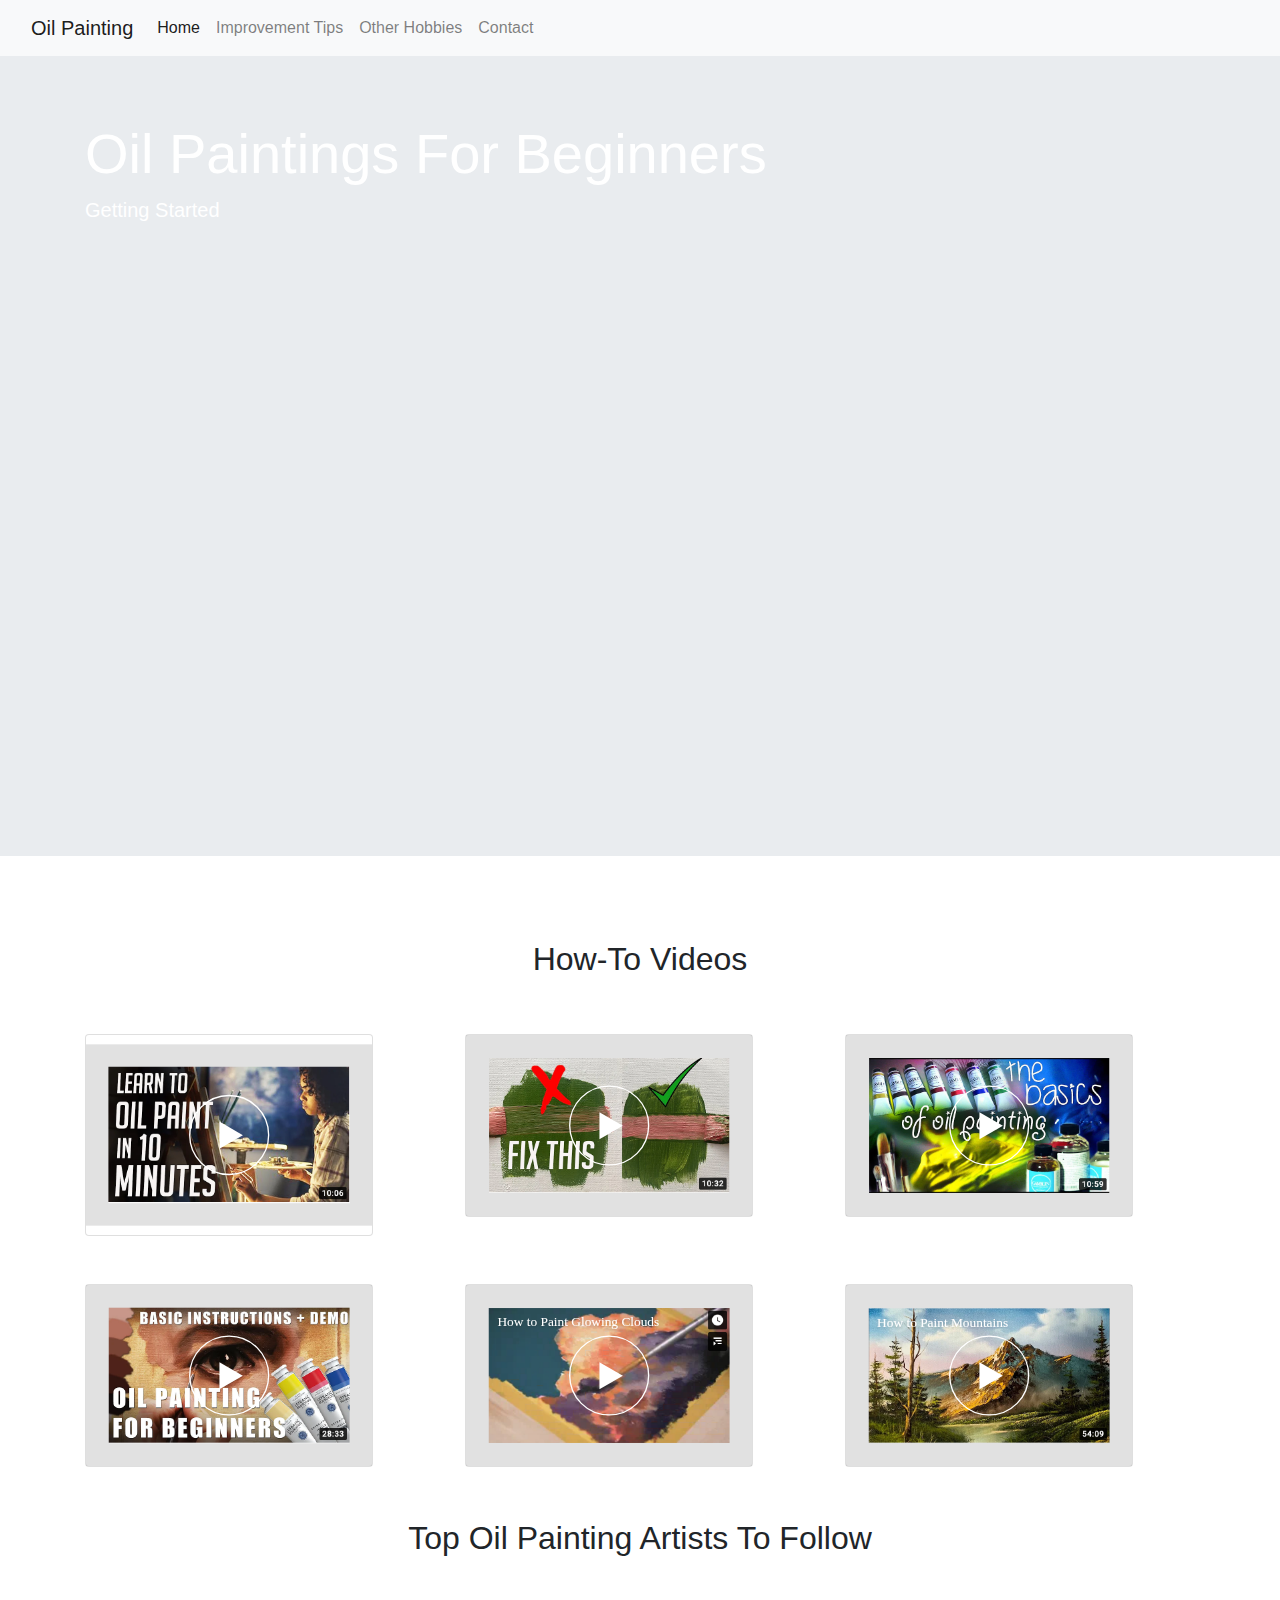
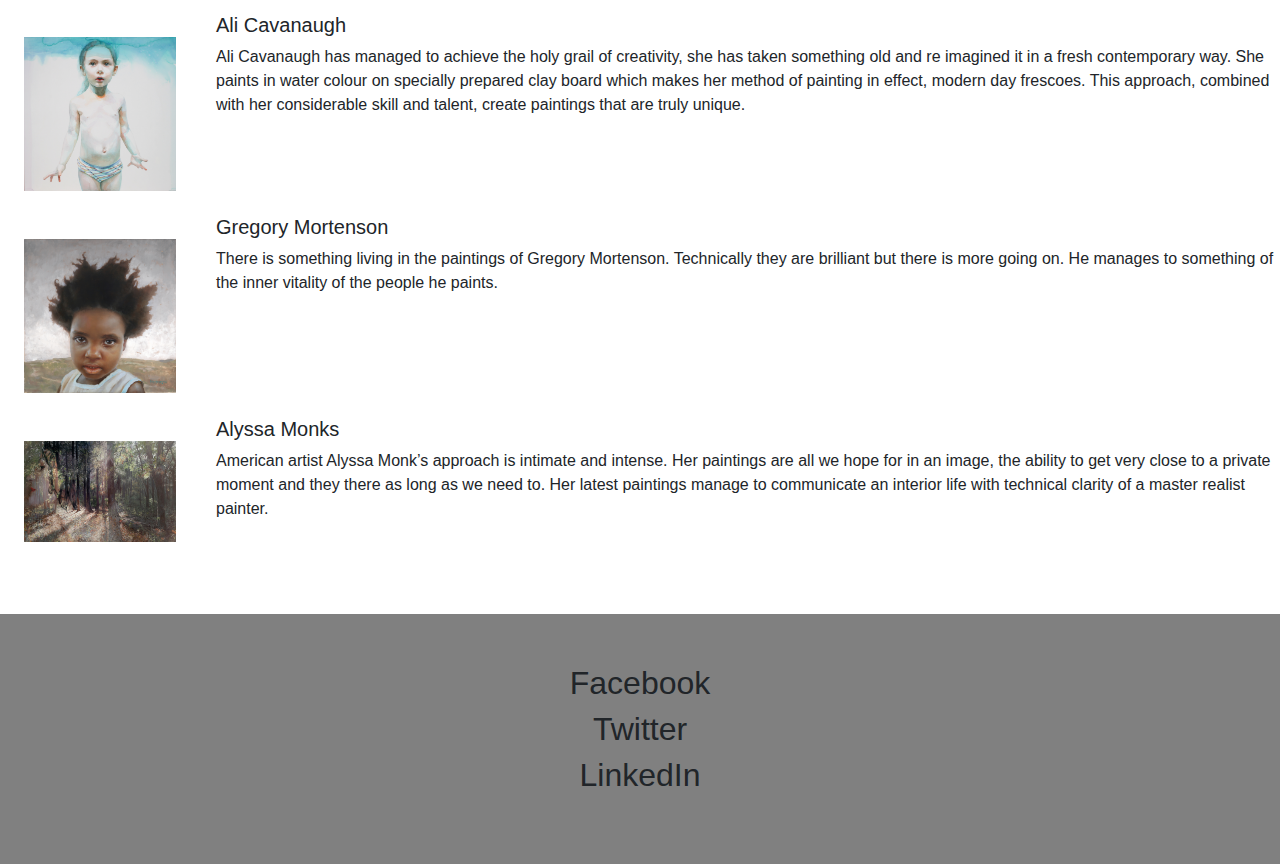
==== index.html @ 5e020724 "Update" ====
<!DOCTYPE html>
<html lang="en">
<head>
    <meta charset="UTF-8">
    <meta name="viewport" content="width=device-width, initial-scale=1.0">
    <title>UX UI HOBBY ASSIGNMENT</title>
    <link rel="stylesheet" href="https://stackpath.bootstrapcdn.com/bootstrap/4.3.1/css/bootstrap.min.css" integrity="sha384-ggOyR0iXCbMQv3Xipma34MD+dH/1fQ784/j6cY/iJTQUOhcWr7x9JvoRxT2MZw1T" crossorigin="anonymous">
    <link rel="stylesheet" href="index.css">

<!-- Hotjar Tracking Code for https://xinacc1.github.io/ux_ui_hobby_2/ -->
<script>
  (function(h,o,t,j,a,r){
      h.hj=h.hj||function(){(h.hj.q=h.hj.q||[]).push(arguments)};
      h._hjSettings={hjid:2245742,hjsv:6};
      a=o.getElementsByTagName('head')[0];
      r=o.createElement('script');r.async=1;
      r.src=t+h._hjSettings.hjid+j+h._hjSettings.hjsv;
      a.appendChild(r);
  })(window,document,'https://static.hotjar.com/c/hotjar-','.js?sv=');
</script>
<!--End HOTJAR TRACKING-->


<!-- Global site tag (gtag.js) - Google Analytics -->
<script async src="https://www.googletagmanager.com/gtag/js?id=G-VYXD0SZPEM"></script>
<script>
  window.dataLayer = window.dataLayer || [];
  function gtag(){dataLayer.push(arguments);}
  gtag('js', new Date());

  gtag('config', 'G-VYXD0SZPEM');
</script>
<!--END GOOGLE TAG-->

</head>
<body>


  <nav class="navbar navbar-expand-lg navbar-light bg-light">
    <div class="container-fluid">
      <a class="navbar-brand" href="#">Oil Painting</a>
      <button class="navbar-toggler" type="button" data-bs-toggle="collapse" data-bs-target="#navbarSupportedContent" aria-controls="navbarSupportedContent" aria-expanded="false" aria-label="Toggle navigation">
        <span class="navbar-toggler-icon"></span>
      </button>
      <div class="collapse navbar-collapse" id="navbarSupportedContent">
        <ul class="navbar-nav me-auto mb-2 mb-lg-0">
          <li class="nav-item">
            <a class="nav-link active" aria-current="page" href="index.html">Home</a>
          </li>
          <li class="nav-item">
            <a class="nav-link" href="tips.html">Improvement Tips</a>
          </li>
          <li class="nav-item">
            <a class="nav-link" href="other.html">Other Hobbies</a>
          </li>
          <li class="nav-item">
            <a class="nav-link" href="contact.html">Contact</a>
          </li>
        </ul>
      </div>
    </div>
  </nav>



      <div class="jumbotron jumbotron-fluid jumbotron-background">
        <div class="container">
          <h1 class="display-4 white-text">Oil Paintings For Beginners</h1>
          <p class="lead white-text">Getting Started</p>
        </div>
      </div>


      <div class="spacing-gap"></div>

      <div class="text-align-center"><h2>How-To Videos</h2></div>

      <div class="spacing-gap"></div>

      <div class="container">
        <div class="row">
          <div class="col-sm">
            <div class="card" style="width: 18rem;">
                <img src="./video1.svg" alt="video1" height="200px">
              </div>
          </div>
          <div class="col-sm">
            <div class="card" style="width: 18rem;">
                <img src="./video2.svg" alt="video2">
              </div>
          </div>
          <div class="col-sm">
            <div class="card" style="width: 18rem;">
              <img src="./video3.svg" alt="video3">
              </div>
          </div>
        </div>
      </div>

      <div class="spacing-gap"></div>

      <div class="container">
        <div class="row">
          <div class="col-sm">
            <div class="card" style="width: 18rem;">
                <img src="./video4.svg" alt="video4">
              </div>
          </div>
          <div class="col-sm">
            <div class="card" style="width: 18rem;">
                <img src="./video5.svg" alt="video5">
              </div>
          </div>
          <div class="col-sm">
            <div class="card" style="width: 18rem;">
                <img src="./video6.svg" alt="video6">
              </div>
          </div>
        </div>
      </div>

      <div class="spacing-gap"></div>


      <div class="text-align-center"><h2>Top Oil Painting Artists To Follow</h2></div>

      <div class="spacing-gap"></div>

      <div class="media">
        <img class="mr-3 media-image-padding" src="./ali.jpg" alt="ali cavanaugh" width="200px" heigh="auto">
        <div class="media-body">
          <h5 class="mt-0">Ali Cavanaugh</h5>
          Ali Cavanaugh has managed to achieve the holy grail of creativity, she has taken something old and re imagined it in a  fresh contemporary way. She paints in water colour on specially prepared clay board which makes her method of painting in effect, modern day frescoes. This approach, combined with her considerable skill and talent, create paintings that are truly unique.
        </div>
      </div>

      <div class="media">
        <img class="mr-3 media-image-padding" src="./gregory.jpg" alt="gregory mortenson" width="200px" heigh="auto">
        <div class="media-body">
          <h5 class="mt-0">Gregory Mortenson</h5>
          There is something living in the paintings of Gregory Mortenson. Technically they are brilliant but there is more going on. He manages to something of the inner vitality of the people he paints.
        </div>
      </div>

      <div class="media">
        <img class="mr-3 media-image-padding" src="./alyssa.jpg" alt="alyssa monks" width="200px" heigh="auto">
        <div class="media-body">
          <h5 class="mt-0">Alyssa Monks</h5>
          American artist Alyssa Monk’s approach is intimate and intense. Her paintings are all we hope for in an image, the ability to get very close to a private moment and they there as long as we need to. Her latest paintings manage to communicate an interior life with technical clarity of a master realist painter.
        </div>
      </div>

      <div class="spacing-gap"></div>


      <footer class="background-footer">
        <div class="footer-center">
          <div id="SocialGrid">
            <div id="fb-icon" class="middle">
                <h2>Facebook</h2>
            </div>
            <div id="tw-icon" class="middle">
              <h2>Twitter</h2>
            </div>
            <div id="ln-icon" class="middle">
              <h2>LinkedIn</h2>
            </div>
        </div>
      </div>
      </footer>
    
    
</body>
</html>
---- index.css ----
.jumbotron-background {
    background-image: url("jumbotron1.svg");
    background-repeat: no-repeat;
    position: cover;
    height: 800px;
    width: 100%;
}
 
.media-image-padding {
    padding: 24px;
}

.spacing-gap {
    width: 100%;
    height: 3rem;
} 
 
.white-text {
    color: white;
}

.jumbotron-background-tips {
    background-image: url("jumbotron2.svg");
    background-repeat: no-repeat;
    position: cover;
    height: 800px;
    width: 100%;
}

.background-footer {
    width: 100%;
    height: 250px;
    background-color: grey;
    bottom: 0;
    text-align: center;
    padding: 50px 50px 60px 50px;
}

.ln {
    border: 1px solid white;
}

.text-align-center {
    width: 100%;
    height: 50px;
    background-color: white;
    text-align: center;
    padding-top: 4px;
    padding-bottom: 4px;
}


.text-align-left-third {
    width: 100%;
    height: 50px;
    background-color: white;
    padding-top: 4px;
    padding-bottom: 4px;
    padding-left: 160px;
}
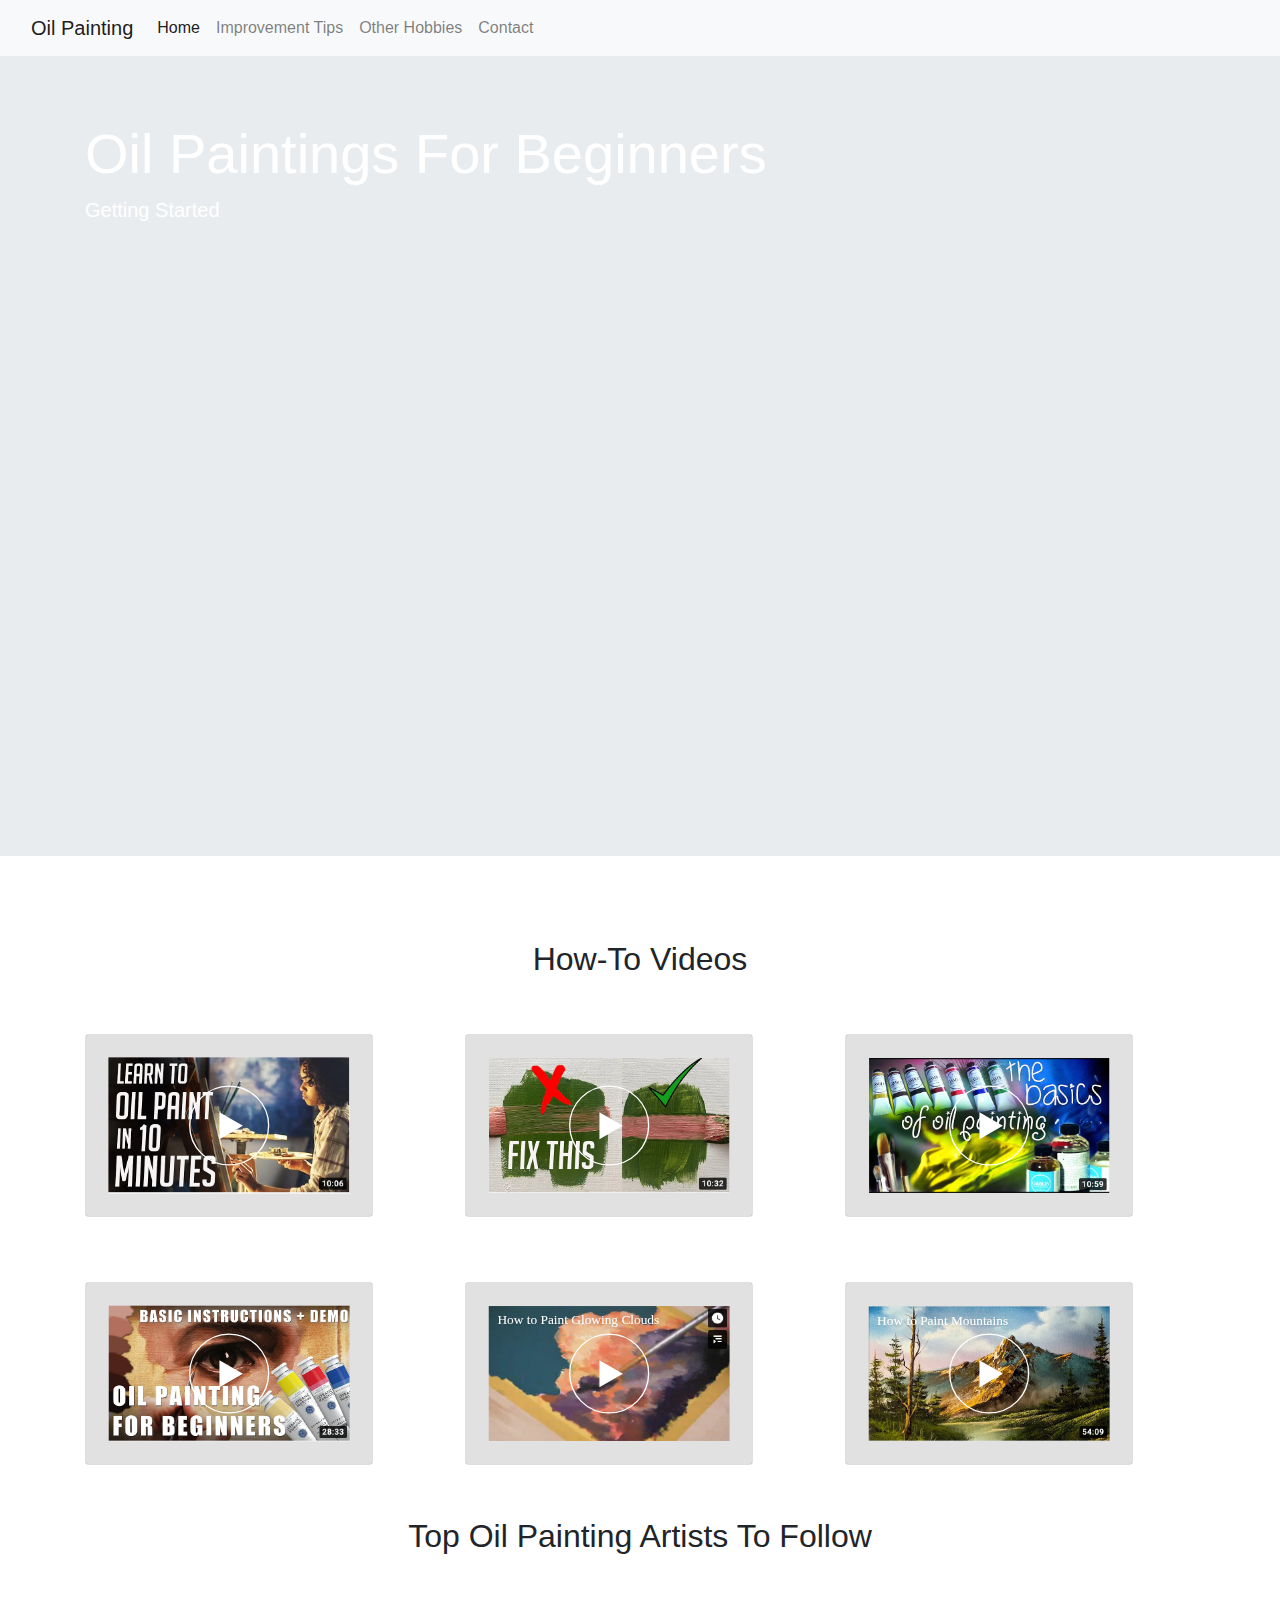
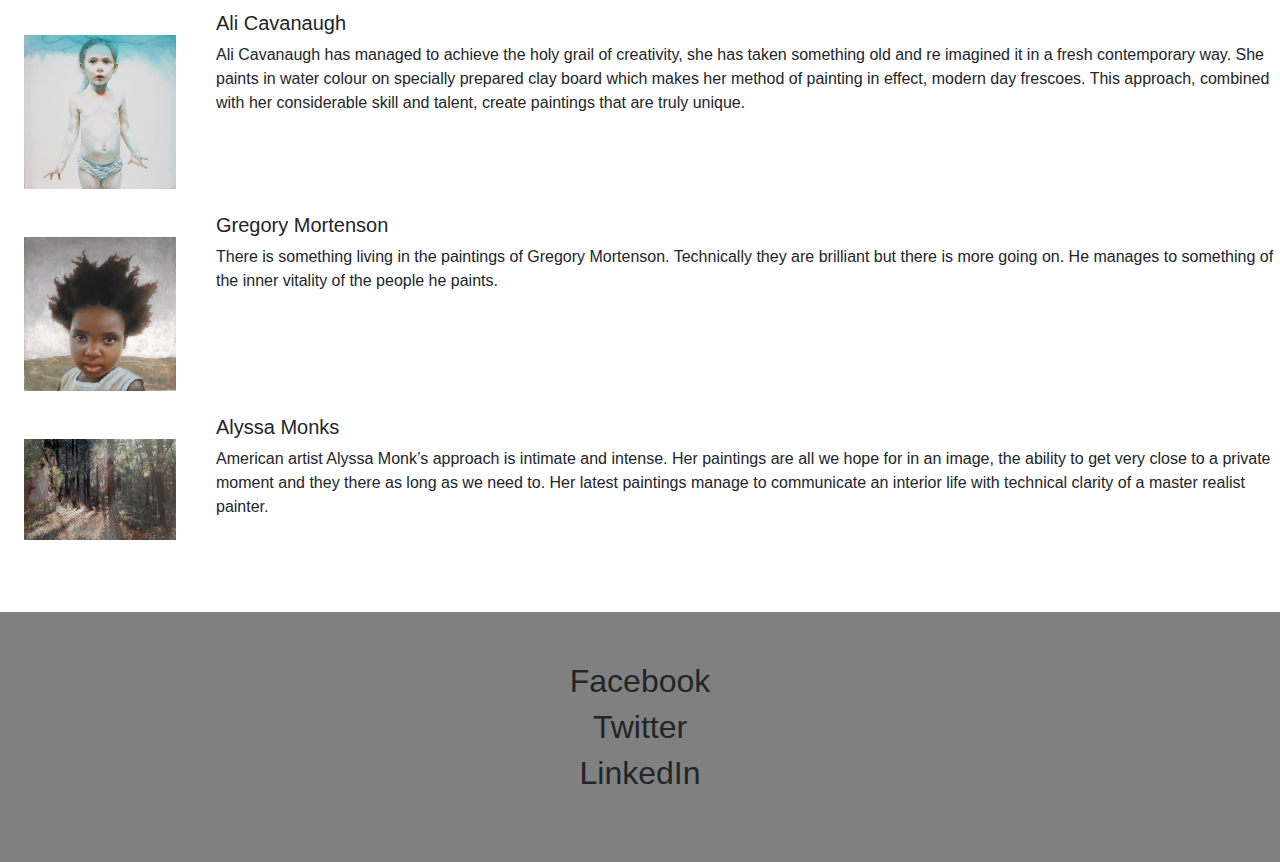
==== commit d7b94e1c: "Update" ====
--- a/index.html
+++ b/index.html
@@ -77,11 +77,11 @@
 
       <div class="spacing-gap"></div>
 
-      <div class="container">
+      <div class="container container-height">
         <div class="row">
           <div class="col-sm">
             <div class="card" style="width: 18rem;">
-                <img src="./video1.svg" alt="video1" height="200px">
+                <img src="./video1.svg" alt="video1">
               </div>
           </div>
           <div class="col-sm">
@@ -99,7 +99,7 @@
 
       <div class="spacing-gap"></div>
 
-      <div class="container">
+      <div class="container containter-height">
         <div class="row">
           <div class="col-sm">
             <div class="card" style="width: 18rem;">
--- a/index.css
+++ b/index.css
@@ -19,6 +19,10 @@
  
 .white-text {
     color: white;
+}
+
+.container-height {
+    height: 200px;
 }
 
 .jumbotron-background-tips {
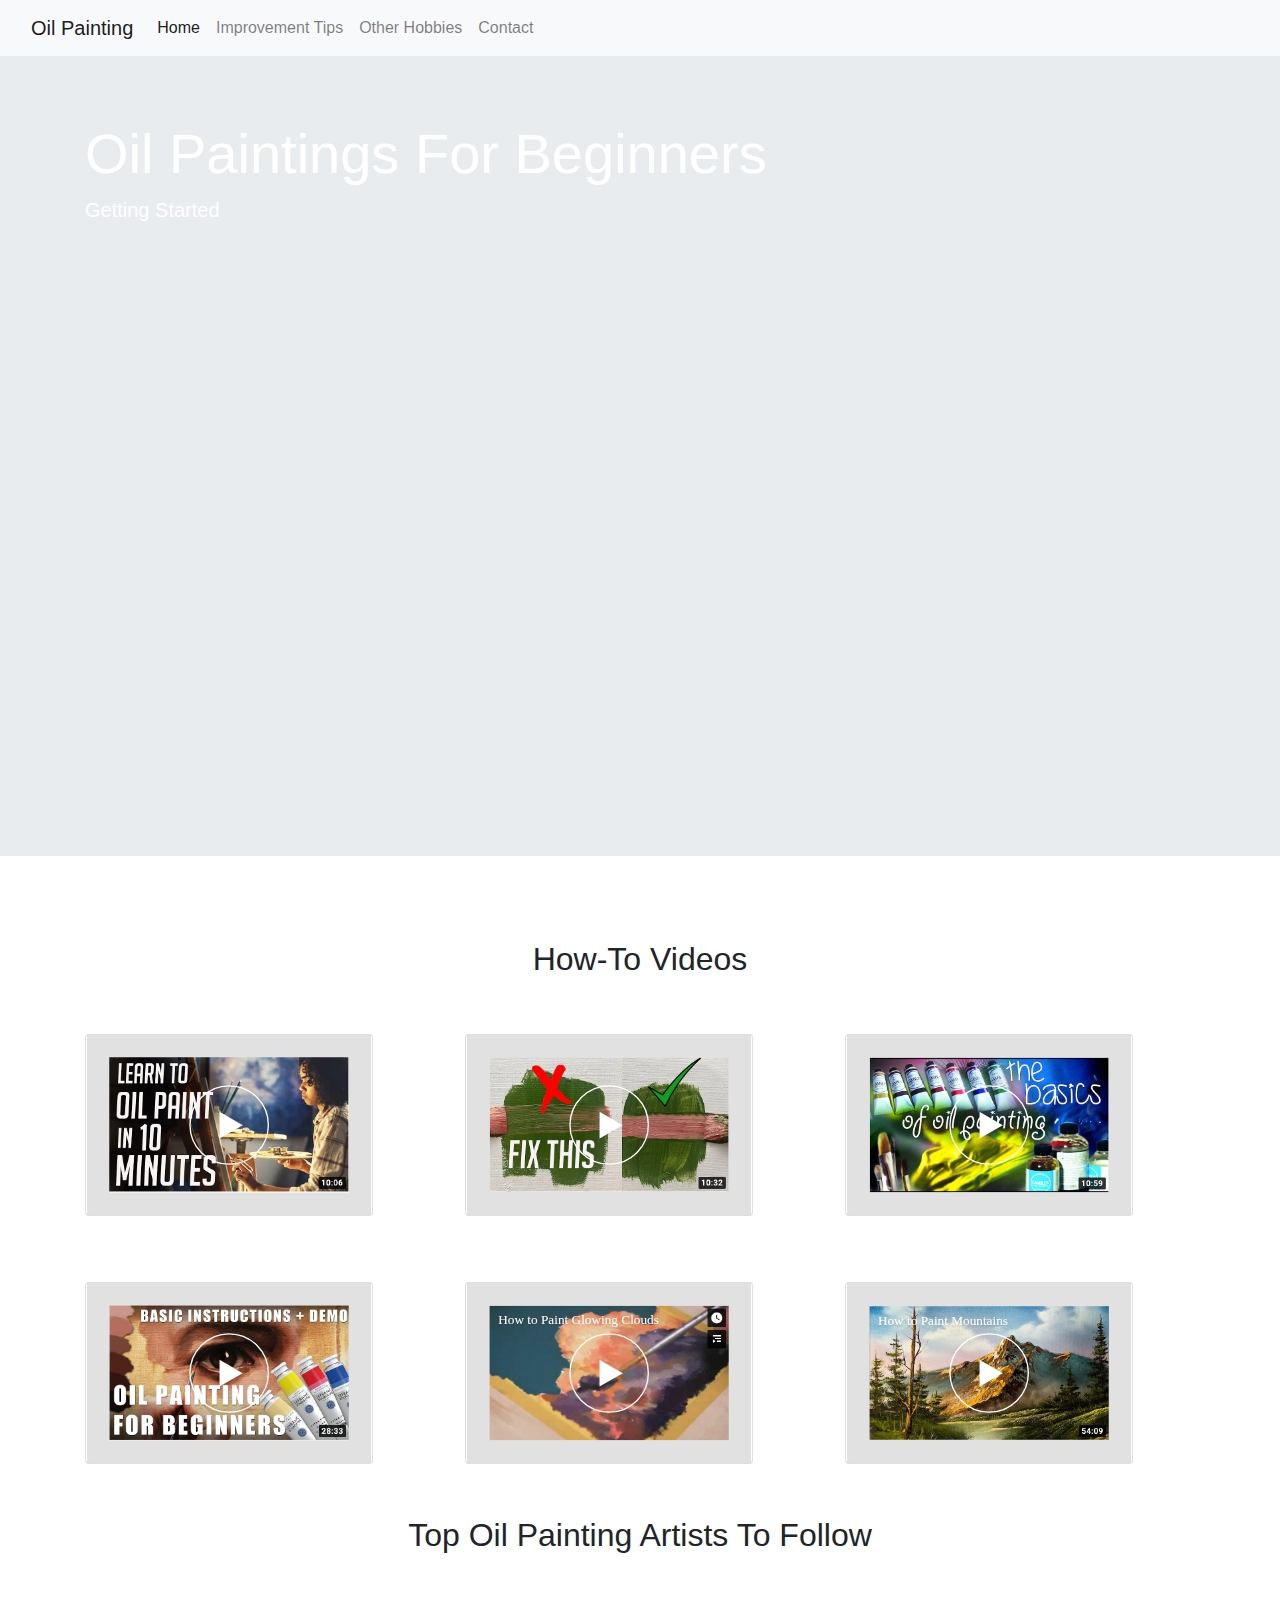
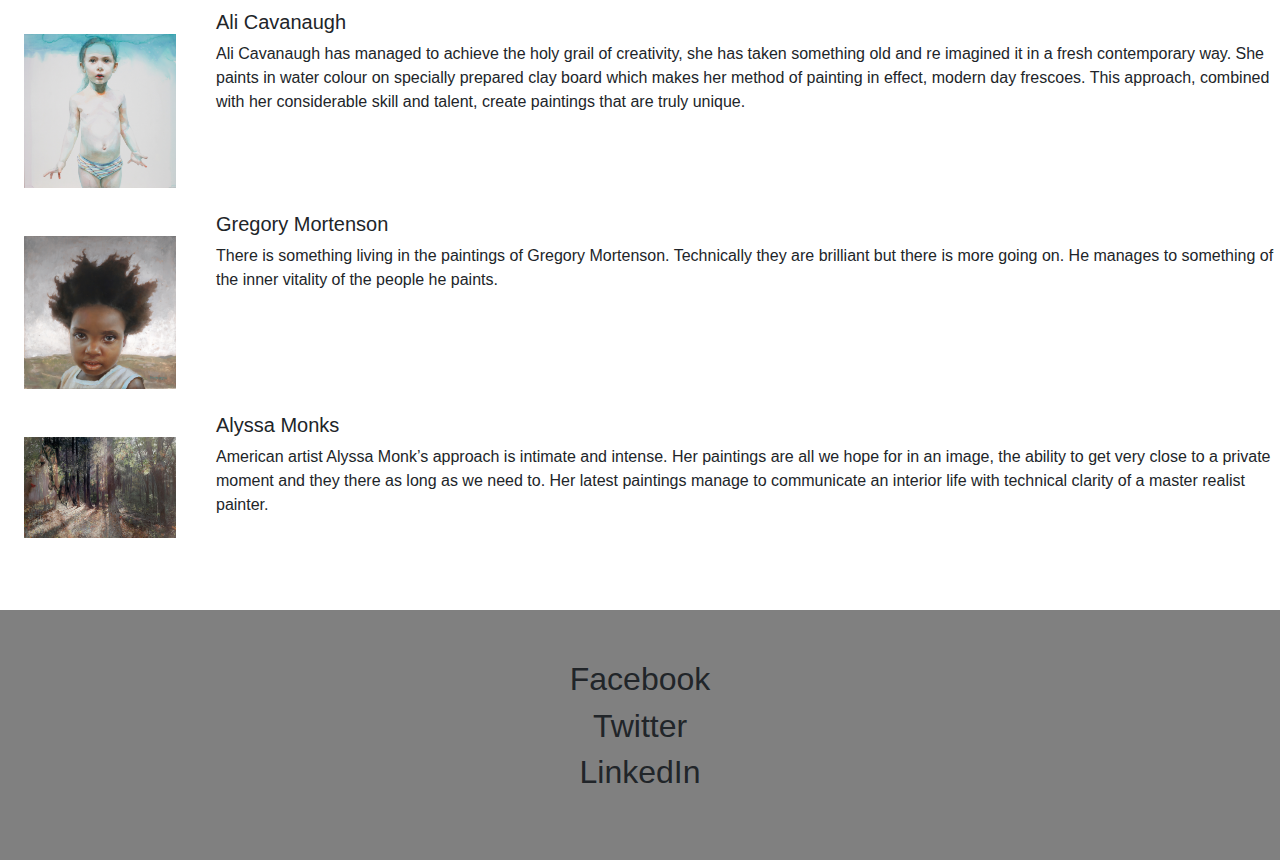
==== commit 32f7a1f5: "Update" ====
--- a/index.html
+++ b/index.html
@@ -81,17 +81,17 @@
         <div class="row">
           <div class="col-sm">
             <div class="card" style="width: 18rem;">
-                <img src="./video1.svg" alt="video1">
+                <img src="./video1.svg" alt="video1" height="180px">
               </div>
           </div>
           <div class="col-sm">
             <div class="card" style="width: 18rem;">
-                <img src="./video2.svg" alt="video2">
+                <img src="./video2.svg" alt="video2" height="180px">
               </div>
           </div>
           <div class="col-sm">
             <div class="card" style="width: 18rem;">
-              <img src="./video3.svg" alt="video3">
+              <img src="./video3.svg" alt="video3" height="180px">
               </div>
           </div>
         </div>
@@ -103,17 +103,17 @@
         <div class="row">
           <div class="col-sm">
             <div class="card" style="width: 18rem;">
-                <img src="./video4.svg" alt="video4">
+                <img src="./video4.svg" alt="video4" height="180px">
               </div>
           </div>
           <div class="col-sm">
             <div class="card" style="width: 18rem;">
-                <img src="./video5.svg" alt="video5">
+                <img src="./video5.svg" alt="video5" height="180px">
               </div>
           </div>
           <div class="col-sm">
             <div class="card" style="width: 18rem;">
-                <img src="./video6.svg" alt="video6">
+                <img src="./video6.svg" alt="video6" height="180px">
               </div>
           </div>
         </div>
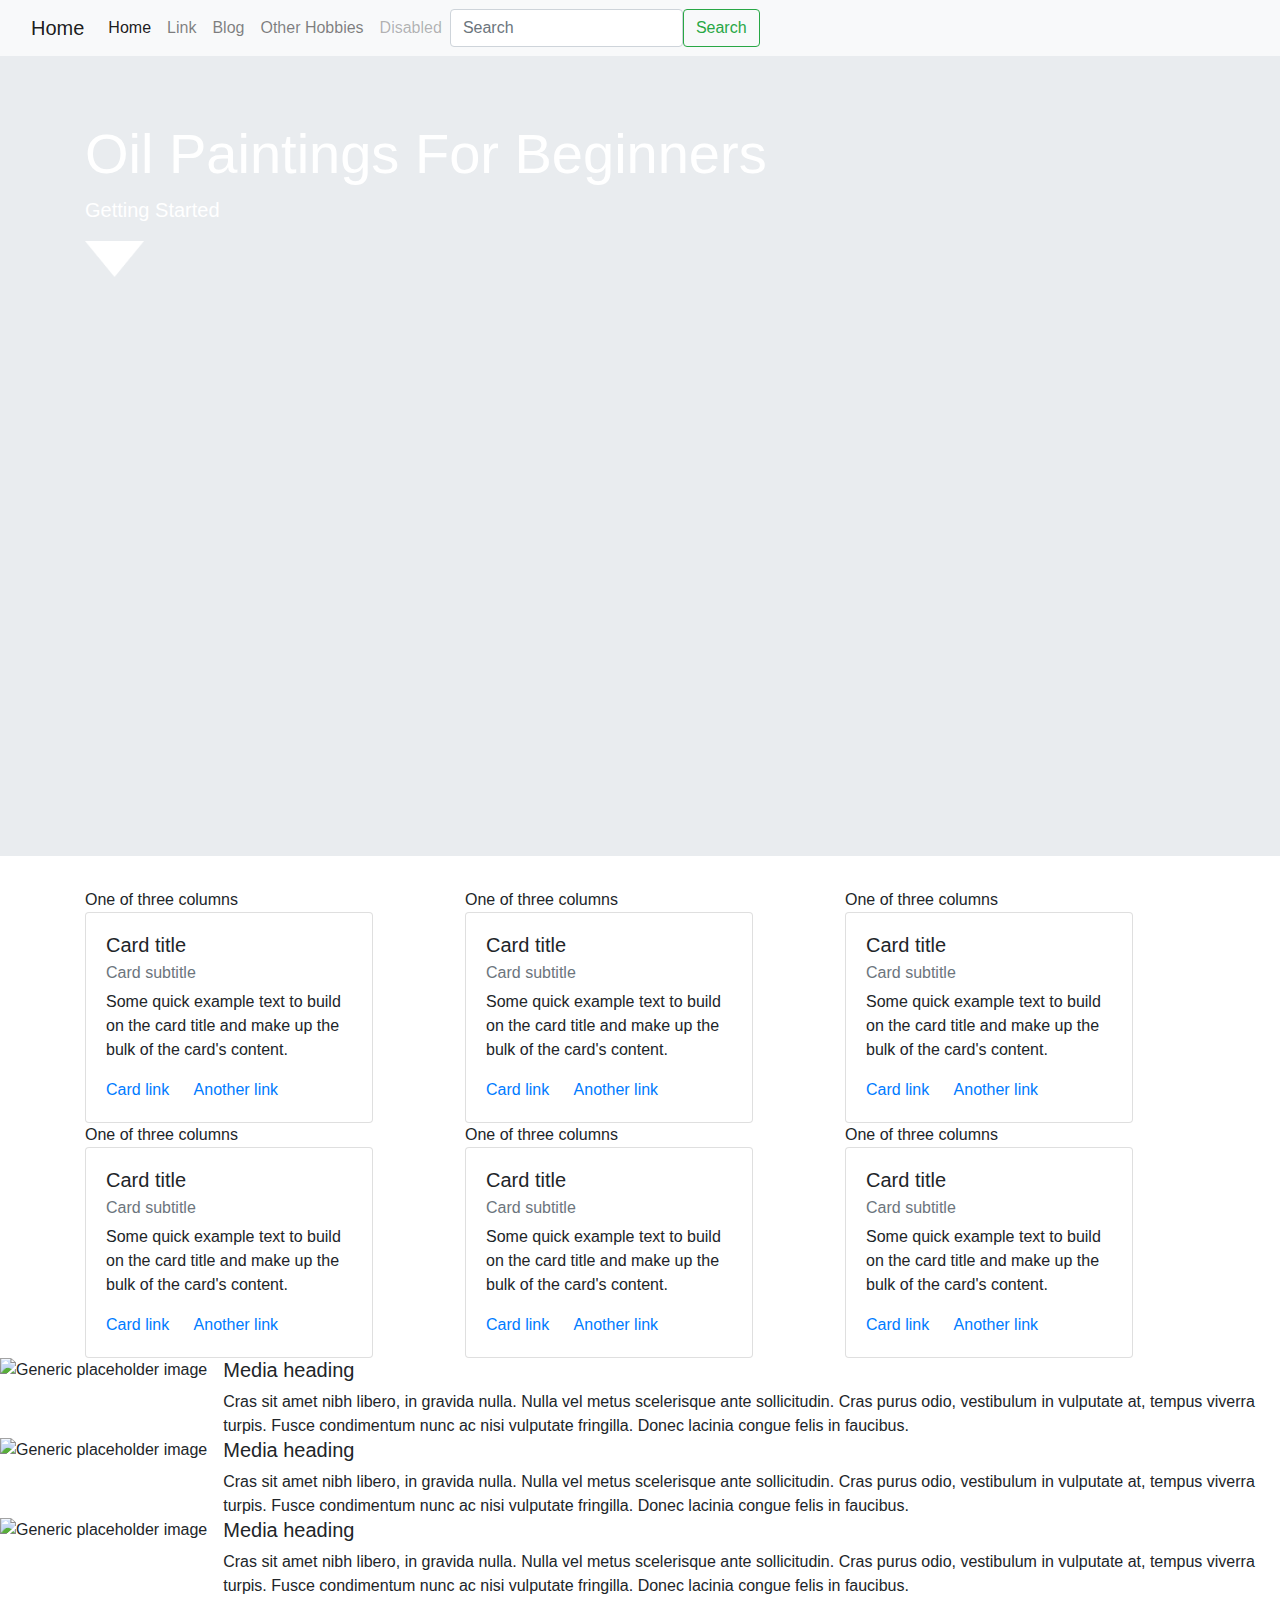
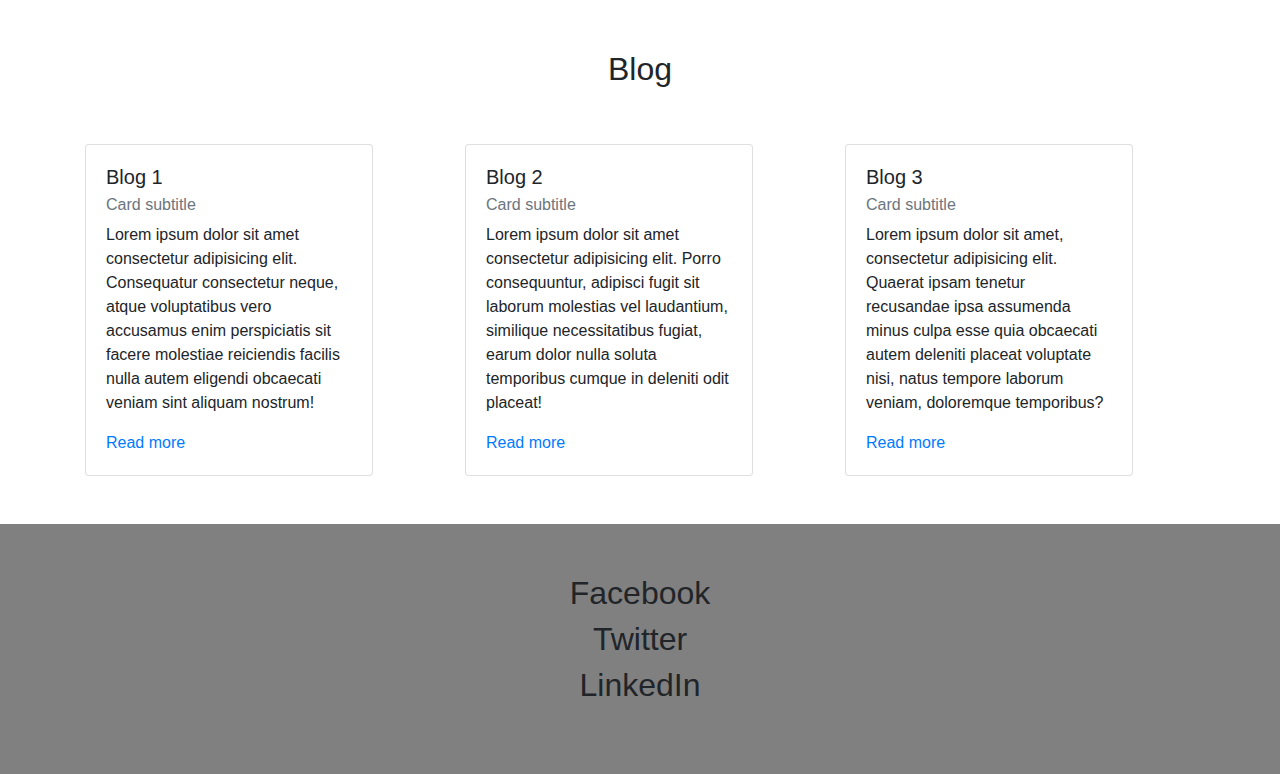
==== commit c4cce850: "Wrong version coded" ====
--- a/index.html
+++ b/index.html
@@ -3,7 +3,7 @@
 <head>
     <meta charset="UTF-8">
     <meta name="viewport" content="width=device-width, initial-scale=1.0">
-    <title>UX UI HOBBY ASSIGNMENT</title>
+    <title>Document</title>
     <link rel="stylesheet" href="https://stackpath.bootstrapcdn.com/bootstrap/4.3.1/css/bootstrap.min.css" integrity="sha384-ggOyR0iXCbMQv3Xipma34MD+dH/1fQ784/j6cY/iJTQUOhcWr7x9JvoRxT2MZw1T" crossorigin="anonymous">
     <link rel="stylesheet" href="index.css">
 
@@ -38,28 +38,36 @@
 
   <nav class="navbar navbar-expand-lg navbar-light bg-light">
     <div class="container-fluid">
-      <a class="navbar-brand" href="#">Oil Painting</a>
+      <a class="navbar-brand" href="#">Home</a>
       <button class="navbar-toggler" type="button" data-bs-toggle="collapse" data-bs-target="#navbarSupportedContent" aria-controls="navbarSupportedContent" aria-expanded="false" aria-label="Toggle navigation">
         <span class="navbar-toggler-icon"></span>
       </button>
       <div class="collapse navbar-collapse" id="navbarSupportedContent">
         <ul class="navbar-nav me-auto mb-2 mb-lg-0">
           <li class="nav-item">
-            <a class="nav-link active" aria-current="page" href="index.html">Home</a>
-          </li>
-          <li class="nav-item">
-            <a class="nav-link" href="tips.html">Improvement Tips</a>
+            <a class="nav-link active" aria-current="page" href="#">Home</a>
+          </li>
+          <li class="nav-item">
+            <a class="nav-link" href="#">Link</a>
+          </li>
+          <li class="nav-item">
+            <a class="nav-link" href="blog.html">Blog</a>
           </li>
           <li class="nav-item">
             <a class="nav-link" href="other.html">Other Hobbies</a>
           </li>
           <li class="nav-item">
-            <a class="nav-link" href="contact.html">Contact</a>
+            <a class="nav-link disabled" href="#" tabindex="-1" aria-disabled="true">Disabled</a>
           </li>
         </ul>
+        <form class="d-flex">
+          <input class="form-control me-2" type="search" placeholder="Search" aria-label="Search">
+          <button class="btn btn-outline-success" type="submit">Search</button>
+        </form>
       </div>
     </div>
   </nav>
+
 
 
 
@@ -67,88 +75,164 @@
         <div class="container">
           <h1 class="display-4 white-text">Oil Paintings For Beginners</h1>
           <p class="lead white-text">Getting Started</p>
-        </div>
-      </div>
-
+          <div class="image-align-center"><img src="./white-arrow.png" alt="arrow" height="36px"></div>
+        </div>
+      </div>
+
+      <div class="container">
+        <div class="row">
+          <div class="col-sm">
+            One of three columns
+            <div class="card" style="width: 18rem;">
+                <div class="card-body">
+                  <h5 class="card-title">Card title</h5>
+                  <h6 class="card-subtitle mb-2 text-muted">Card subtitle</h6>
+                  <p class="card-text">Some quick example text to build on the card title and make up the bulk of the card's content.</p>
+                  <a href="#" class="card-link">Card link</a>
+                  <a href="#" class="card-link">Another link</a>
+                </div>
+              </div>
+          </div>
+          <div class="col-sm">
+            One of three columns
+            <div class="card" style="width: 18rem;">
+                <div class="card-body">
+                  <h5 class="card-title">Card title</h5>
+                  <h6 class="card-subtitle mb-2 text-muted">Card subtitle</h6>
+                  <p class="card-text">Some quick example text to build on the card title and make up the bulk of the card's content.</p>
+                  <a href="#" class="card-link">Card link</a>
+                  <a href="#" class="card-link">Another link</a>
+                </div>
+              </div>
+          </div>
+          <div class="col-sm">
+            One of three columns
+            <div class="card" style="width: 18rem;">
+                <div class="card-body">
+                  <h5 class="card-title">Card title</h5>
+                  <h6 class="card-subtitle mb-2 text-muted">Card subtitle</h6>
+                  <p class="card-text">Some quick example text to build on the card title and make up the bulk of the card's content.</p>
+                  <a href="#" class="card-link">Card link</a>
+                  <a href="#" class="card-link">Another link</a>
+                </div>
+              </div>
+          </div>
+        </div>
+
+        <div class="row">
+            <div class="col-sm">
+              One of three columns
+              <div class="card" style="width: 18rem;">
+                  <div class="card-body">
+                    <h5 class="card-title">Card title</h5>
+                    <h6 class="card-subtitle mb-2 text-muted">Card subtitle</h6>
+                    <p class="card-text">Some quick example text to build on the card title and make up the bulk of the card's content.</p>
+                    <a href="#" class="card-link">Card link</a>
+                    <a href="#" class="card-link">Another link</a>
+                  </div>
+                </div>
+            </div>
+            <div class="col-sm">
+              One of three columns
+              <div class="card" style="width: 18rem;">
+                  <div class="card-body">
+                    <h5 class="card-title">Card title</h5>
+                    <h6 class="card-subtitle mb-2 text-muted">Card subtitle</h6>
+                    <p class="card-text">Some quick example text to build on the card title and make up the bulk of the card's content.</p>
+                    <a href="#" class="card-link">Card link</a>
+                    <a href="#" class="card-link">Another link</a>
+                  </div>
+                </div>
+            </div>
+            <div class="col-sm">
+              One of three columns
+              <div class="card" style="width: 18rem;">
+                  <div class="card-body">
+                    <h5 class="card-title">Card title</h5>
+                    <h6 class="card-subtitle mb-2 text-muted">Card subtitle</h6>
+                    <p class="card-text">Some quick example text to build on the card title and make up the bulk of the card's content.</p>
+                    <a href="#" class="card-link">Card link</a>
+                    <a href="#" class="card-link">Another link</a>
+                  </div>
+                </div>
+            </div>
+          </div>
+      </div>
+
+
+      <div class="media">
+        <img class="mr-3" src="..." alt="Generic placeholder image">
+        <div class="media-body">
+          <h5 class="mt-0">Media heading</h5>
+          Cras sit amet nibh libero, in gravida nulla. Nulla vel metus scelerisque ante sollicitudin. Cras purus odio, vestibulum in vulputate at, tempus viverra turpis. Fusce condimentum nunc ac nisi vulputate fringilla. Donec lacinia congue felis in faucibus.
+        </div>
+      </div>
+
+      <div class="media">
+        <img class="mr-3" src="..." alt="Generic placeholder image">
+        <div class="media-body">
+          <h5 class="mt-0">Media heading</h5>
+          Cras sit amet nibh libero, in gravida nulla. Nulla vel metus scelerisque ante sollicitudin. Cras purus odio, vestibulum in vulputate at, tempus viverra turpis. Fusce condimentum nunc ac nisi vulputate fringilla. Donec lacinia congue felis in faucibus.
+        </div>
+      </div>
+
+      <div class="media">
+        <img class="mr-3" src="..." alt="Generic placeholder image">
+        <div class="media-body">
+          <h5 class="mt-0">Media heading</h5>
+          Cras sit amet nibh libero, in gravida nulla. Nulla vel metus scelerisque ante sollicitudin. Cras purus odio, vestibulum in vulputate at, tempus viverra turpis. Fusce condimentum nunc ac nisi vulputate fringilla. Donec lacinia congue felis in faucibus.
+        </div>
+      </div>
 
       <div class="spacing-gap"></div>
 
-      <div class="text-align-center"><h2>How-To Videos</h2></div>
+      <div class="text-align-center"><h2>Blog</h2></div>
 
       <div class="spacing-gap"></div>
 
-      <div class="container container-height">
+      <div class="container">
         <div class="row">
           <div class="col-sm">
             <div class="card" style="width: 18rem;">
-                <img src="./video1.svg" alt="video1" height="180px">
-              </div>
-          </div>
-          <div class="col-sm">
-            <div class="card" style="width: 18rem;">
-                <img src="./video2.svg" alt="video2" height="180px">
-              </div>
-          </div>
-          <div class="col-sm">
-            <div class="card" style="width: 18rem;">
-              <img src="./video3.svg" alt="video3" height="180px">
-              </div>
-          </div>
-        </div>
-      </div>
-
-      <div class="spacing-gap"></div>
-
-      <div class="container containter-height">
-        <div class="row">
-          <div class="col-sm">
-            <div class="card" style="width: 18rem;">
-                <img src="./video4.svg" alt="video4" height="180px">
-              </div>
-          </div>
-          <div class="col-sm">
-            <div class="card" style="width: 18rem;">
-                <img src="./video5.svg" alt="video5" height="180px">
-              </div>
-          </div>
-          <div class="col-sm">
-            <div class="card" style="width: 18rem;">
-                <img src="./video6.svg" alt="video6" height="180px">
-              </div>
-          </div>
-        </div>
-      </div>
-
-      <div class="spacing-gap"></div>
-
-
-      <div class="text-align-center"><h2>Top Oil Painting Artists To Follow</h2></div>
-
-      <div class="spacing-gap"></div>
-
-      <div class="media">
-        <img class="mr-3 media-image-padding" src="./ali.jpg" alt="ali cavanaugh" width="200px" heigh="auto">
-        <div class="media-body">
-          <h5 class="mt-0">Ali Cavanaugh</h5>
-          Ali Cavanaugh has managed to achieve the holy grail of creativity, she has taken something old and re imagined it in a  fresh contemporary way. She paints in water colour on specially prepared clay board which makes her method of painting in effect, modern day frescoes. This approach, combined with her considerable skill and talent, create paintings that are truly unique.
-        </div>
-      </div>
-
-      <div class="media">
-        <img class="mr-3 media-image-padding" src="./gregory.jpg" alt="gregory mortenson" width="200px" heigh="auto">
-        <div class="media-body">
-          <h5 class="mt-0">Gregory Mortenson</h5>
-          There is something living in the paintings of Gregory Mortenson. Technically they are brilliant but there is more going on. He manages to something of the inner vitality of the people he paints.
-        </div>
-      </div>
-
-      <div class="media">
-        <img class="mr-3 media-image-padding" src="./alyssa.jpg" alt="alyssa monks" width="200px" heigh="auto">
-        <div class="media-body">
-          <h5 class="mt-0">Alyssa Monks</h5>
-          American artist Alyssa Monk’s approach is intimate and intense. Her paintings are all we hope for in an image, the ability to get very close to a private moment and they there as long as we need to. Her latest paintings manage to communicate an interior life with technical clarity of a master realist painter.
-        </div>
-      </div>
+                <div class="card-body">
+                  <h5 class="card-title">Blog 1</h5>
+                  <h6 class="card-subtitle mb-2 text-muted">Card subtitle</h6>
+                  <p class="card-text">Lorem ipsum dolor sit amet consectetur adipisicing elit. Consequatur consectetur neque, atque voluptatibus vero accusamus enim perspiciatis sit facere molestiae reiciendis facilis nulla autem eligendi obcaecati veniam sint aliquam nostrum!</p>
+                  <a href="#" class="card-link">Read more</a>
+      
+                </div>
+              </div>
+
+
+          </div>
+          <div class="col-sm">
+            <div class="card" style="width: 18rem;">
+                <div class="card-body">
+                  <h5 class="card-title">Blog 2</h5>
+                  <h6 class="card-subtitle mb-2 text-muted">Card subtitle</h6>
+                  <p class="card-text">Lorem ipsum dolor sit amet consectetur adipisicing elit. Porro consequuntur, adipisci fugit sit laborum molestias vel laudantium, similique necessitatibus fugiat, earum dolor nulla soluta temporibus cumque in deleniti odit placeat!</p>
+                  <a href="#" class="card-link">Read more</a>
+    
+                </div>
+              </div>
+
+
+          </div>
+          <div class="col-sm">
+            <div class="card" style="width: 18rem;">
+                <div class="card-body">
+                  <h5 class="card-title">Blog 3</h5>
+                  <h6 class="card-subtitle mb-2 text-muted">Card subtitle</h6>
+                  <p class="card-text">Lorem ipsum dolor sit amet, consectetur adipisicing elit. Quaerat ipsam tenetur recusandae ipsa assumenda minus culpa esse quia obcaecati autem deleniti placeat voluptate nisi, natus tempore laborum veniam, doloremque temporibus?</p>
+                  <a href="#" class="card-link">Read more</a>
+  
+                </div>
+              </div>
+
+          </div>
+        </div>
+      </div>
+
 
       <div class="spacing-gap"></div>
 
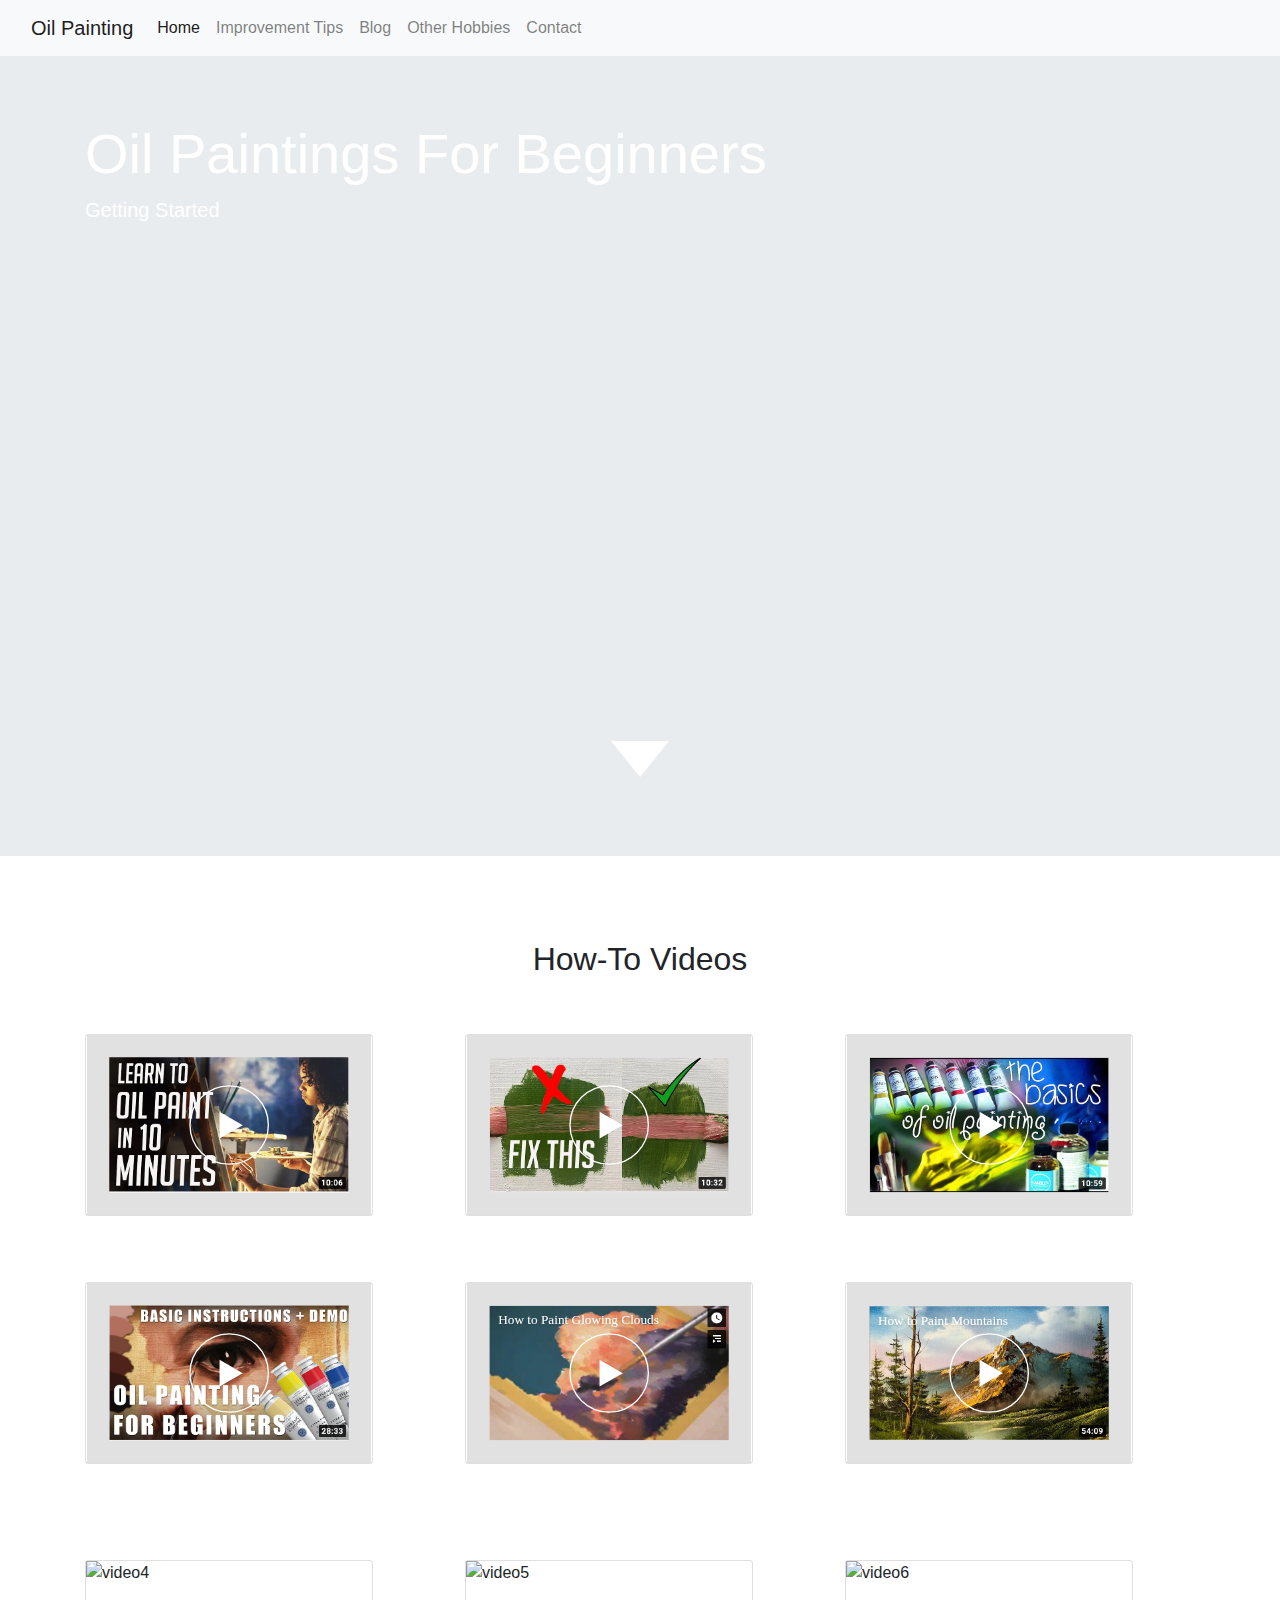
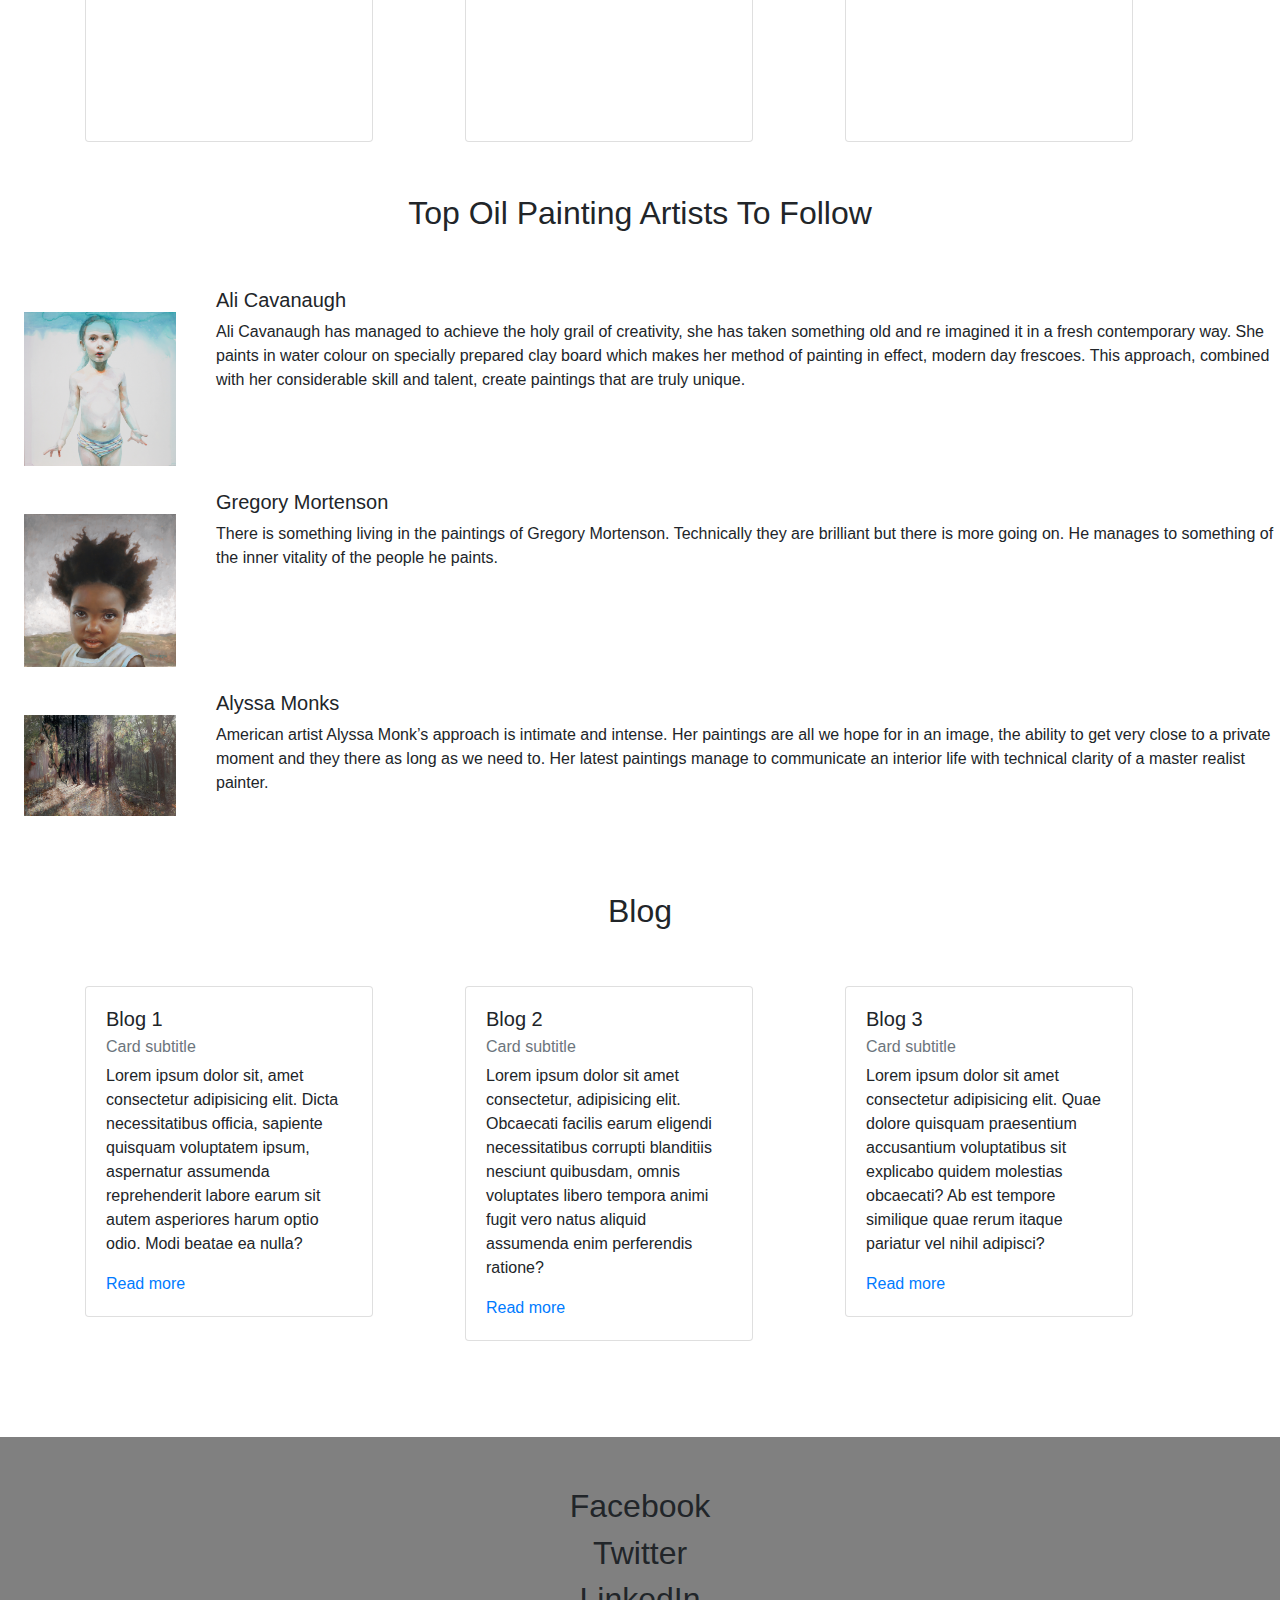
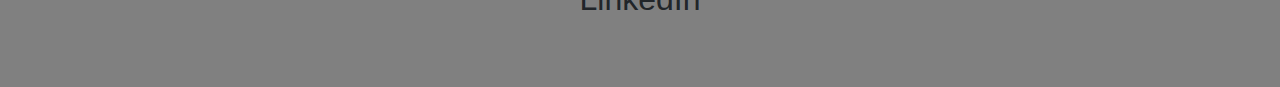
==== commit 8508112e: "New Version with blog ready for testing" ====
--- a/index.html
+++ b/index.html
@@ -3,7 +3,7 @@
 <head>
     <meta charset="UTF-8">
     <meta name="viewport" content="width=device-width, initial-scale=1.0">
-    <title>Document</title>
+    <title>UX UI HOBBY ASSIGNMENT</title>
     <link rel="stylesheet" href="https://stackpath.bootstrapcdn.com/bootstrap/4.3.1/css/bootstrap.min.css" integrity="sha384-ggOyR0iXCbMQv3Xipma34MD+dH/1fQ784/j6cY/iJTQUOhcWr7x9JvoRxT2MZw1T" crossorigin="anonymous">
     <link rel="stylesheet" href="index.css">
 
@@ -38,17 +38,17 @@
 
   <nav class="navbar navbar-expand-lg navbar-light bg-light">
     <div class="container-fluid">
-      <a class="navbar-brand" href="#">Home</a>
+      <a class="navbar-brand" href="#">Oil Painting</a>
       <button class="navbar-toggler" type="button" data-bs-toggle="collapse" data-bs-target="#navbarSupportedContent" aria-controls="navbarSupportedContent" aria-expanded="false" aria-label="Toggle navigation">
         <span class="navbar-toggler-icon"></span>
       </button>
       <div class="collapse navbar-collapse" id="navbarSupportedContent">
         <ul class="navbar-nav me-auto mb-2 mb-lg-0">
           <li class="nav-item">
-            <a class="nav-link active" aria-current="page" href="#">Home</a>
-          </li>
-          <li class="nav-item">
-            <a class="nav-link" href="#">Link</a>
+            <a class="nav-link active" aria-current="page" href="index.html">Home</a>
+          </li>
+          <li class="nav-item">
+            <a class="nav-link" href="tips.html">Improvement Tips</a>
           </li>
           <li class="nav-item">
             <a class="nav-link" href="blog.html">Blog</a>
@@ -57,17 +57,12 @@
             <a class="nav-link" href="other.html">Other Hobbies</a>
           </li>
           <li class="nav-item">
-            <a class="nav-link disabled" href="#" tabindex="-1" aria-disabled="true">Disabled</a>
+            <a class="nav-link" href="contact.html">Contact</a>
           </li>
         </ul>
-        <form class="d-flex">
-          <input class="form-control me-2" type="search" placeholder="Search" aria-label="Search">
-          <button class="btn btn-outline-success" type="submit">Search</button>
-        </form>
       </div>
     </div>
   </nav>
-
 
 
 
@@ -75,112 +70,111 @@
         <div class="container">
           <h1 class="display-4 white-text">Oil Paintings For Beginners</h1>
           <p class="lead white-text">Getting Started</p>
-          <div class="image-align-center"><img src="./white-arrow.png" alt="arrow" height="36px"></div>
-        </div>
-      </div>
-
-      <div class="container">
-        <div class="row">
-          <div class="col-sm">
-            One of three columns
-            <div class="card" style="width: 18rem;">
-                <div class="card-body">
-                  <h5 class="card-title">Card title</h5>
-                  <h6 class="card-subtitle mb-2 text-muted">Card subtitle</h6>
-                  <p class="card-text">Some quick example text to build on the card title and make up the bulk of the card's content.</p>
-                  <a href="#" class="card-link">Card link</a>
-                  <a href="#" class="card-link">Another link</a>
-                </div>
-              </div>
-          </div>
-          <div class="col-sm">
-            One of three columns
-            <div class="card" style="width: 18rem;">
-                <div class="card-body">
-                  <h5 class="card-title">Card title</h5>
-                  <h6 class="card-subtitle mb-2 text-muted">Card subtitle</h6>
-                  <p class="card-text">Some quick example text to build on the card title and make up the bulk of the card's content.</p>
-                  <a href="#" class="card-link">Card link</a>
-                  <a href="#" class="card-link">Another link</a>
-                </div>
-              </div>
-          </div>
-          <div class="col-sm">
-            One of three columns
-            <div class="card" style="width: 18rem;">
-                <div class="card-body">
-                  <h5 class="card-title">Card title</h5>
-                  <h6 class="card-subtitle mb-2 text-muted">Card subtitle</h6>
-                  <p class="card-text">Some quick example text to build on the card title and make up the bulk of the card's content.</p>
-                  <a href="#" class="card-link">Card link</a>
-                  <a href="#" class="card-link">Another link</a>
-                </div>
-              </div>
-          </div>
-        </div>
-
-        <div class="row">
-            <div class="col-sm">
-              One of three columns
-              <div class="card" style="width: 18rem;">
-                  <div class="card-body">
-                    <h5 class="card-title">Card title</h5>
-                    <h6 class="card-subtitle mb-2 text-muted">Card subtitle</h6>
-                    <p class="card-text">Some quick example text to build on the card title and make up the bulk of the card's content.</p>
-                    <a href="#" class="card-link">Card link</a>
-                    <a href="#" class="card-link">Another link</a>
-                  </div>
-                </div>
-            </div>
-            <div class="col-sm">
-              One of three columns
-              <div class="card" style="width: 18rem;">
-                  <div class="card-body">
-                    <h5 class="card-title">Card title</h5>
-                    <h6 class="card-subtitle mb-2 text-muted">Card subtitle</h6>
-                    <p class="card-text">Some quick example text to build on the card title and make up the bulk of the card's content.</p>
-                    <a href="#" class="card-link">Card link</a>
-                    <a href="#" class="card-link">Another link</a>
-                  </div>
-                </div>
-            </div>
-            <div class="col-sm">
-              One of three columns
-              <div class="card" style="width: 18rem;">
-                  <div class="card-body">
-                    <h5 class="card-title">Card title</h5>
-                    <h6 class="card-subtitle mb-2 text-muted">Card subtitle</h6>
-                    <p class="card-text">Some quick example text to build on the card title and make up the bulk of the card's content.</p>
-                    <a href="#" class="card-link">Card link</a>
-                    <a href="#" class="card-link">Another link</a>
-                  </div>
-                </div>
-            </div>
-          </div>
-      </div>
-
+          <div class="image-align-center"><img src="./white-arrow.png" alt="white-arrow" height="36px"></div>
+        </div>
+      </div>
+
+
+      <div class="spacing-gap"></div>
+
+      <div class="text-align-center"><h2>How-To Videos</h2></div>
+
+      <div class="spacing-gap"></div>
+
+      <div class="container container-height">
+        <div class="row">
+          <div class="col-sm">
+            <div class="card" style="width: 18rem;">
+                <img src="./video1.svg" alt="video1" height="180px">
+              </div>
+          </div>
+          <div class="col-sm">
+            <div class="card" style="width: 18rem;">
+                <img src="./video2.svg" alt="video2" height="180px">
+              </div>
+          </div>
+          <div class="col-sm">
+            <div class="card" style="width: 18rem;">
+              <img src="./video3.svg" alt="video3" height="180px">
+              </div>
+          </div>
+        </div>
+      </div>
+
+      <div class="spacing-gap"></div>
+
+      <div class="container containter-height">
+        <div class="row">
+          <div class="col-sm">
+            <div class="card" style="width: 18rem;">
+                <img src="./video4.svg" alt="video4" height="180px">
+              </div>
+          </div>
+          <div class="col-sm">
+            <div class="card" style="width: 18rem;">
+                <img src="./video5.svg" alt="video5" height="180px">
+              </div>
+          </div>
+          <div class="col-sm">
+            <div class="card" style="width: 18rem;">
+                <img src="./video6.svg" alt="video6" height="180px">
+              </div>
+          </div>
+        </div>
+      </div>
+
+      <div class="spacing-gap"></div>
+
+      <div class="spacing-gap"></div>
+
+      <div class="container containter-height">
+        <div class="row">
+          <div class="col-sm">
+            <div class="card" style="width: 18rem;">
+                <img src="./video7.svg" alt="video4" height="180px">
+              </div>
+          </div>
+          <div class="col-sm">
+            <div class="card" style="width: 18rem;">
+                <img src="./video8.svg" alt="video5" height="180px">
+              </div>
+          </div>
+          <div class="col-sm">
+            <div class="card" style="width: 18rem;">
+                <img src="./video9.svg" alt="video6" height="180px">
+              </div>
+          </div>
+        </div>
+      </div>
+
+      <div class="spacing-gap"></div>
+
+
+      <div class="text-align-center"><h2>Top Oil Painting Artists To Follow</h2></div>
+
+      <div class="spacing-gap"></div>
 
       <div class="media">
-        <img class="mr-3" src="..." alt="Generic placeholder image">
+        <img class="mr-3 media-image-padding" src="./ali.jpg" alt="ali cavanaugh" width="200px" heigh="auto">
         <div class="media-body">
-          <h5 class="mt-0">Media heading</h5>
-          Cras sit amet nibh libero, in gravida nulla. Nulla vel metus scelerisque ante sollicitudin. Cras purus odio, vestibulum in vulputate at, tempus viverra turpis. Fusce condimentum nunc ac nisi vulputate fringilla. Donec lacinia congue felis in faucibus.
+          <h5 class="mt-0">Ali Cavanaugh</h5>
+          Ali Cavanaugh has managed to achieve the holy grail of creativity, she has taken something old and re imagined it in a  fresh contemporary way. She paints in water colour on specially prepared clay board which makes her method of painting in effect, modern day frescoes. This approach, combined with her considerable skill and talent, create paintings that are truly unique.
         </div>
       </div>
 
       <div class="media">
-        <img class="mr-3" src="..." alt="Generic placeholder image">
+        <img class="mr-3 media-image-padding" src="./gregory.jpg" alt="gregory mortenson" width="200px" heigh="auto">
         <div class="media-body">
-          <h5 class="mt-0">Media heading</h5>
-          Cras sit amet nibh libero, in gravida nulla. Nulla vel metus scelerisque ante sollicitudin. Cras purus odio, vestibulum in vulputate at, tempus viverra turpis. Fusce condimentum nunc ac nisi vulputate fringilla. Donec lacinia congue felis in faucibus.
+          <h5 class="mt-0">Gregory Mortenson</h5>
+          There is something living in the paintings of Gregory Mortenson. Technically they are brilliant but there is more going on. He manages to something of the inner vitality of the people he paints.
         </div>
       </div>
 
       <div class="media">
-        <img class="mr-3" src="..." alt="Generic placeholder image">
+        <img class="mr-3 media-image-padding" src="./alyssa.jpg" alt="alyssa monks" width="200px" heigh="auto">
         <div class="media-body">
-          <h5 class="mt-0">Media heading</h5>
-          Cras sit amet nibh libero, in gravida nulla. Nulla vel metus scelerisque ante sollicitudin. Cras purus odio, vestibulum in vulputate at, tempus viverra turpis. Fusce condimentum nunc ac nisi vulputate fringilla. Donec lacinia congue felis in faucibus.
+          <h5 class="mt-0">Alyssa Monks</h5>
+          American artist Alyssa Monk’s approach is intimate and intense. Her paintings are all we hope for in an image, the ability to get very close to a private moment and they there as long as we need to. Her latest paintings manage to communicate an interior life with technical clarity of a master realist painter.
         </div>
       </div>
 
@@ -197,9 +191,9 @@
                 <div class="card-body">
                   <h5 class="card-title">Blog 1</h5>
                   <h6 class="card-subtitle mb-2 text-muted">Card subtitle</h6>
-                  <p class="card-text">Lorem ipsum dolor sit amet consectetur adipisicing elit. Consequatur consectetur neque, atque voluptatibus vero accusamus enim perspiciatis sit facere molestiae reiciendis facilis nulla autem eligendi obcaecati veniam sint aliquam nostrum!</p>
+                  <p class="card-text">Lorem ipsum dolor sit, amet consectetur adipisicing elit. Dicta necessitatibus officia, sapiente quisquam voluptatem ipsum, aspernatur assumenda reprehenderit labore earum sit autem asperiores harum optio odio. Modi beatae ea nulla?</p>
                   <a href="#" class="card-link">Read more</a>
-      
+            
                 </div>
               </div>
 
@@ -210,9 +204,9 @@
                 <div class="card-body">
                   <h5 class="card-title">Blog 2</h5>
                   <h6 class="card-subtitle mb-2 text-muted">Card subtitle</h6>
-                  <p class="card-text">Lorem ipsum dolor sit amet consectetur adipisicing elit. Porro consequuntur, adipisci fugit sit laborum molestias vel laudantium, similique necessitatibus fugiat, earum dolor nulla soluta temporibus cumque in deleniti odit placeat!</p>
+                  <p class="card-text">Lorem ipsum dolor sit amet consectetur, adipisicing elit. Obcaecati facilis earum eligendi necessitatibus corrupti blanditiis nesciunt quibusdam, omnis voluptates libero tempora animi fugit vero natus aliquid assumenda enim perferendis ratione?</p>
                   <a href="#" class="card-link">Read more</a>
-    
+            
                 </div>
               </div>
 
@@ -223,18 +217,19 @@
                 <div class="card-body">
                   <h5 class="card-title">Blog 3</h5>
                   <h6 class="card-subtitle mb-2 text-muted">Card subtitle</h6>
-                  <p class="card-text">Lorem ipsum dolor sit amet, consectetur adipisicing elit. Quaerat ipsam tenetur recusandae ipsa assumenda minus culpa esse quia obcaecati autem deleniti placeat voluptate nisi, natus tempore laborum veniam, doloremque temporibus?</p>
+                  <p class="card-text">Lorem ipsum dolor sit amet consectetur adipisicing elit. Quae dolore quisquam praesentium accusantium voluptatibus sit explicabo quidem molestias obcaecati? Ab est tempore similique quae rerum itaque pariatur vel nihil adipisci?</p>
                   <a href="#" class="card-link">Read more</a>
+              
+                </div>
+              </div>
+
+          </div>
+        </div>
+      </div>
+
+      <div class="spacing-gap"></div>
+      <div class="spacing-gap"></div>
   
-                </div>
-              </div>
-
-          </div>
-        </div>
-      </div>
-
-
-      <div class="spacing-gap"></div>
 
 
       <footer class="background-footer">
--- a/index.css
+++ b/index.css
@@ -55,13 +55,11 @@
     padding-bottom: 4px;
 }
 
-
-.text-align-left-third {
-    width: 100%;
-    height: 50px;
-    background-color: white;
-    padding-top: 4px;
-    padding-bottom: 4px;
-    padding-left: 160px;
+.image-align-center {
+        width: 100%;
+        height: 50px;
+        text-align: center;
+        padding-top: 500px;
+        padding-bottom: 4px;
 }
 
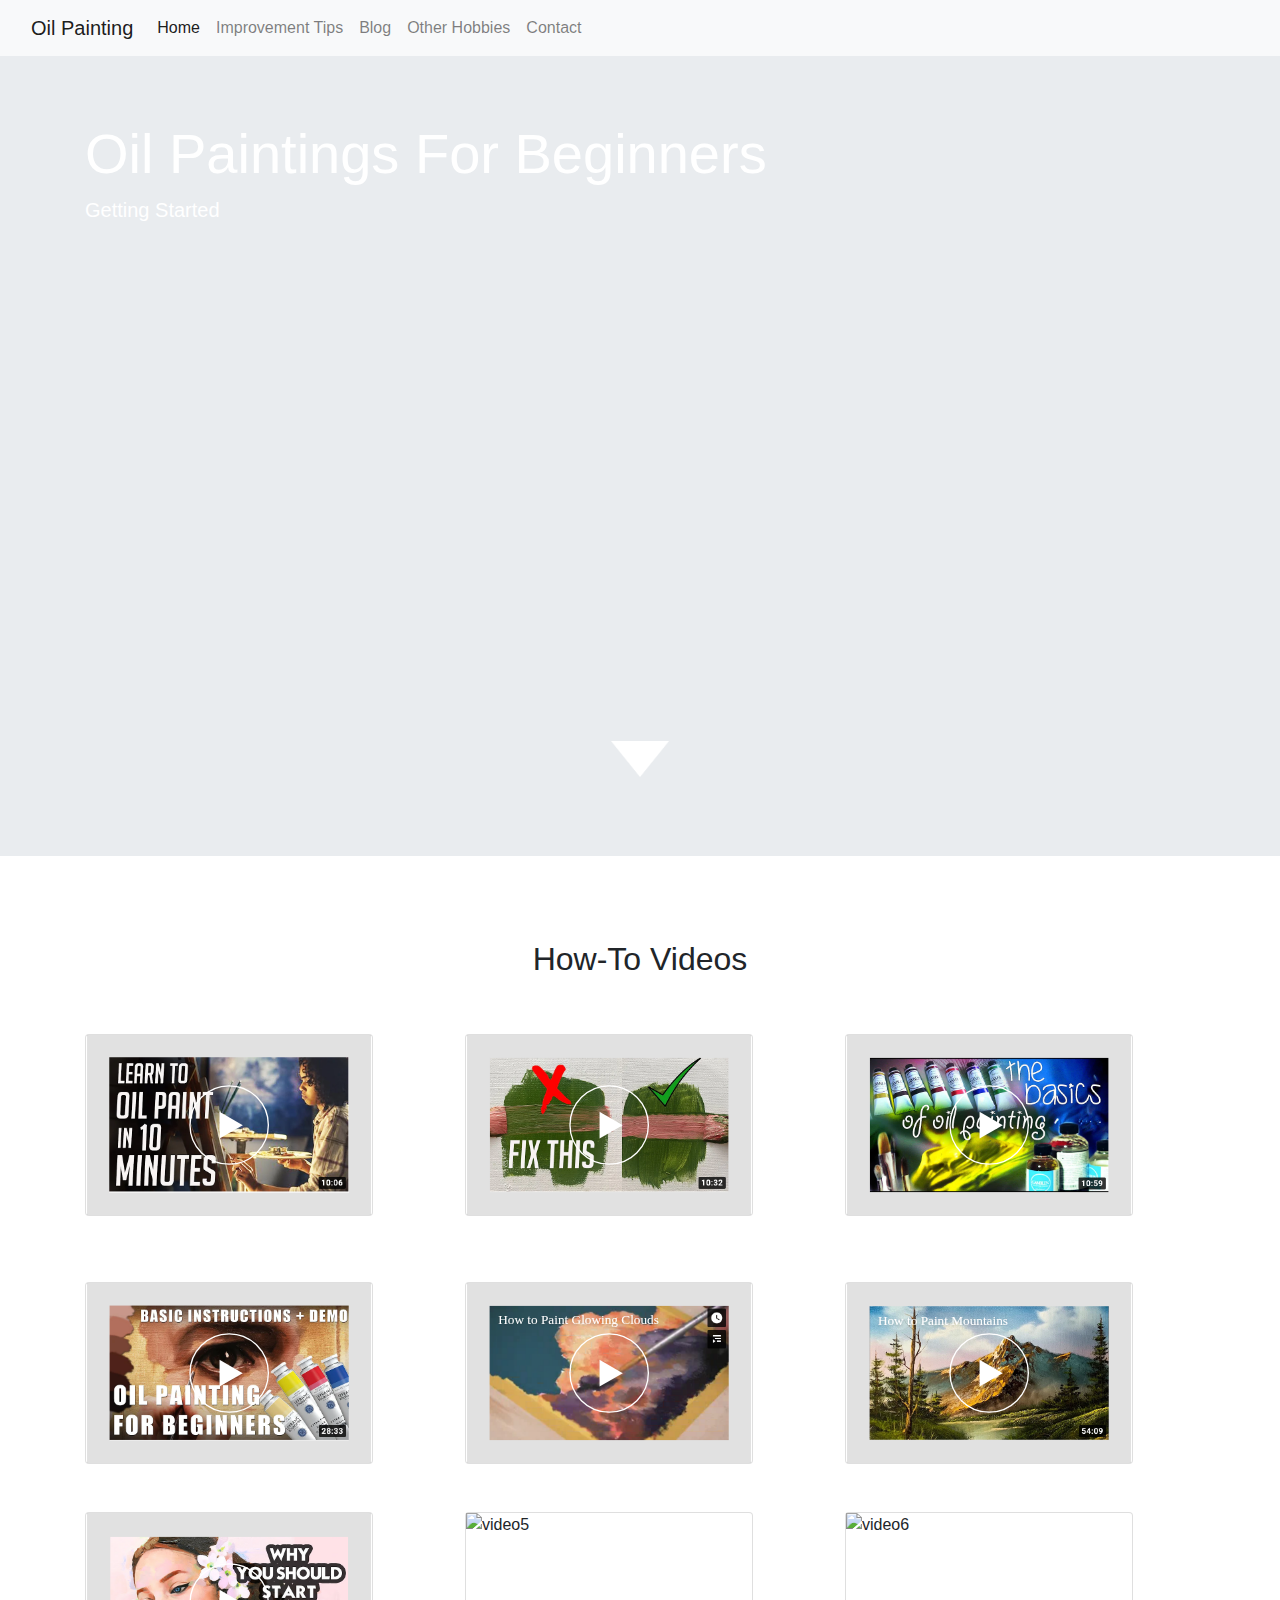
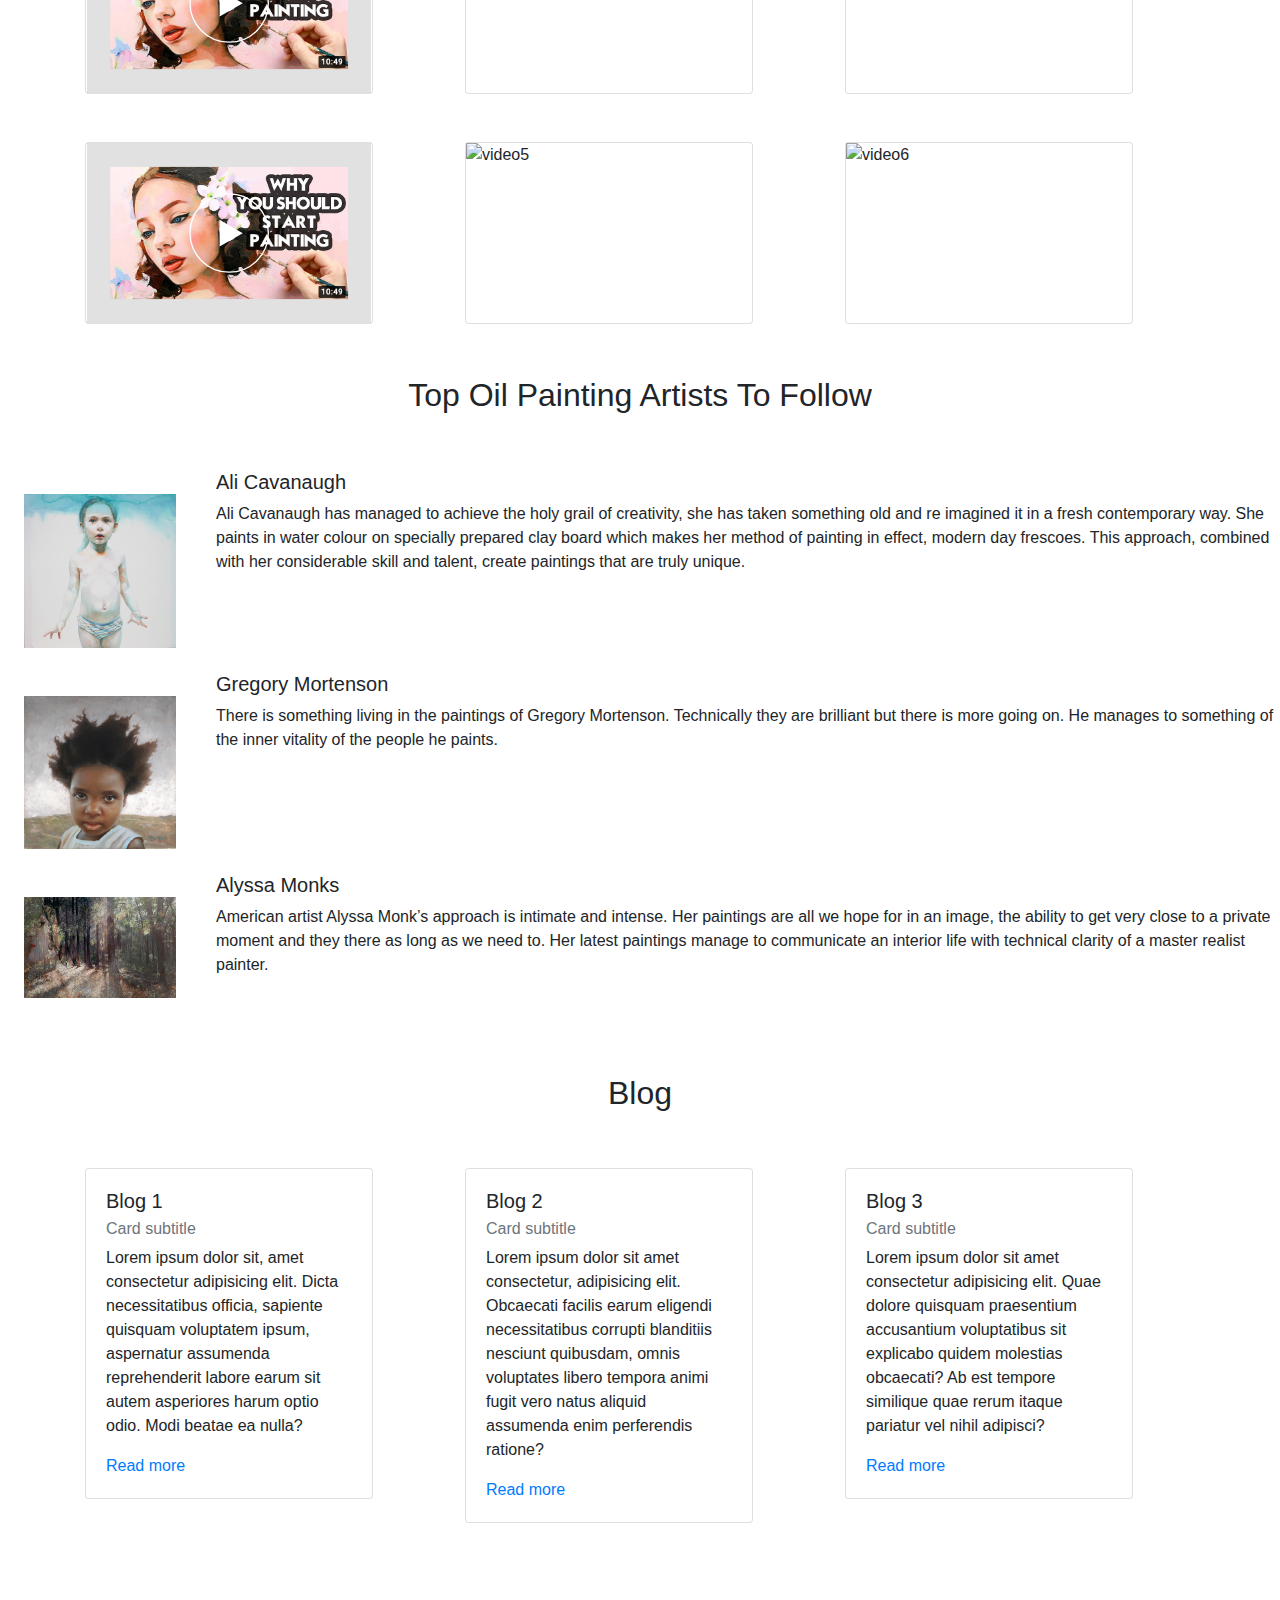
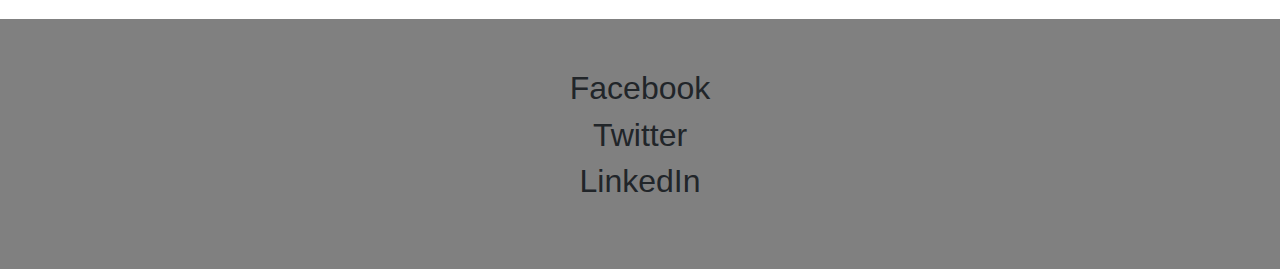
==== commit ee4f0f25: "Testing images not working on Github despite caps alignment" ====
--- a/index.html
+++ b/index.html
@@ -125,7 +125,30 @@
 
       <div class="spacing-gap"></div>
 
-      <div class="spacing-gap"></div>
+      <div class="container containter-height">
+        <div class="row">
+          <div class="col-sm">
+            <div class="card" style="width: 18rem;">
+                <img src="./video7.svg" alt="video4" height="180px">
+              </div>
+          </div>
+          <div class="col-sm">
+            <div class="card" style="width: 18rem;">
+                <img src="./video8.svg" alt="video5" height="180px">
+              </div>
+          </div>
+          <div class="col-sm">
+            <div class="card" style="width: 18rem;">
+                <img src="./video9.svg" alt="video6" height="180px">
+              </div>
+          </div>
+        </div>
+      </div>
+
+      <div class="spacing-gap"></div>
+
+
+
 
       <div class="container containter-height">
         <div class="row">
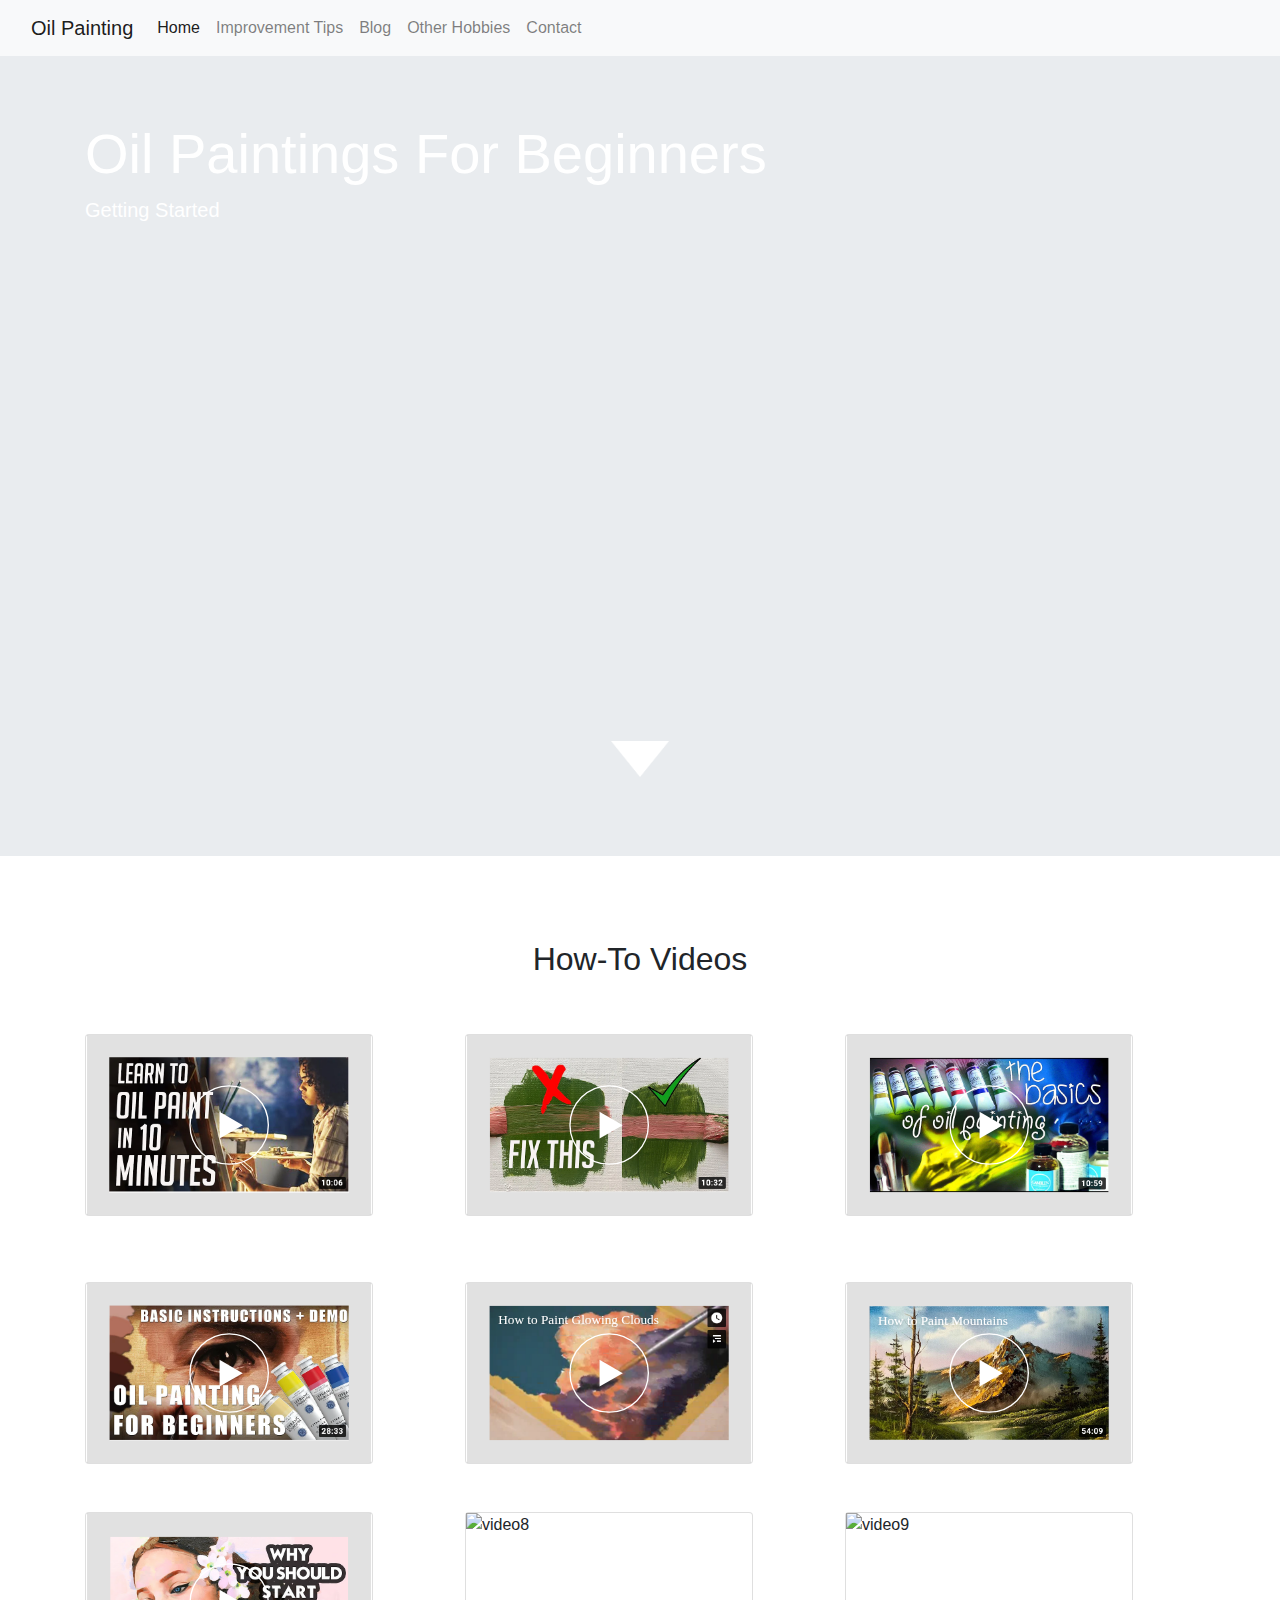
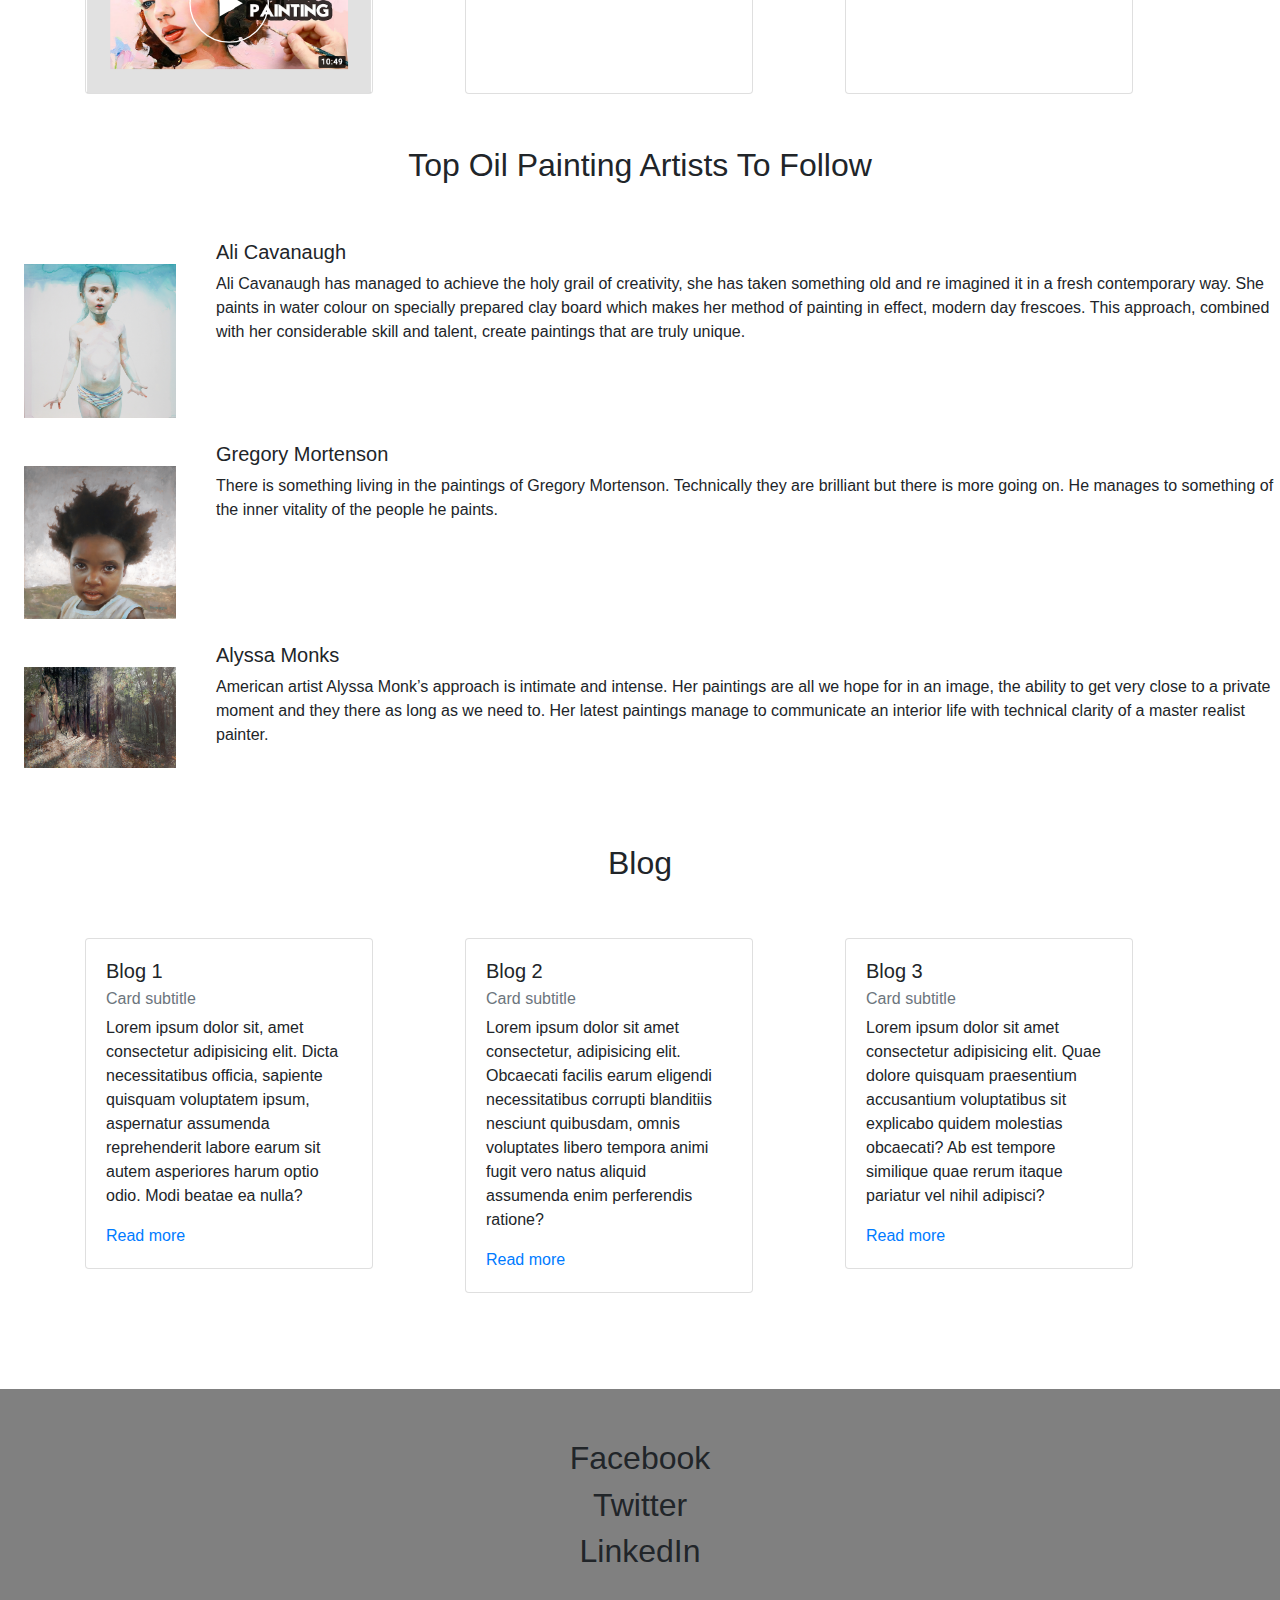
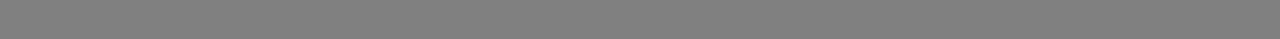
==== commit 945ffb27: "Update index.html" ====
--- a/index.html
+++ b/index.html
@@ -125,46 +125,22 @@
 
       <div class="spacing-gap"></div>
 
+
       <div class="container containter-height">
         <div class="row">
           <div class="col-sm">
             <div class="card" style="width: 18rem;">
-                <img src="./video7.svg" alt="video4" height="180px">
-              </div>
-          </div>
-          <div class="col-sm">
-            <div class="card" style="width: 18rem;">
-                <img src="./video8.svg" alt="video5" height="180px">
-              </div>
-          </div>
-          <div class="col-sm">
-            <div class="card" style="width: 18rem;">
-                <img src="./video9.svg" alt="video6" height="180px">
-              </div>
-          </div>
-        </div>
-      </div>
-
-      <div class="spacing-gap"></div>
-
-
-
-
-      <div class="container containter-height">
-        <div class="row">
-          <div class="col-sm">
-            <div class="card" style="width: 18rem;">
-                <img src="./video7.svg" alt="video4" height="180px">
-              </div>
-          </div>
-          <div class="col-sm">
-            <div class="card" style="width: 18rem;">
-                <img src="./video8.svg" alt="video5" height="180px">
-              </div>
-          </div>
-          <div class="col-sm">
-            <div class="card" style="width: 18rem;">
-                <img src="./video9.svg" alt="video6" height="180px">
+                <img src="./video7.svg" alt="video7" height="180px">
+              </div>
+          </div>
+          <div class="col-sm">
+            <div class="card" style="width: 18rem;">
+                <img src="./video8.svg" alt="video8" height="180px">
+              </div>
+          </div>
+          <div class="col-sm">
+            <div class="card" style="width: 18rem;">
+                <img src="./video9.svg" alt="video9" height="180px">
               </div>
           </div>
         </div>
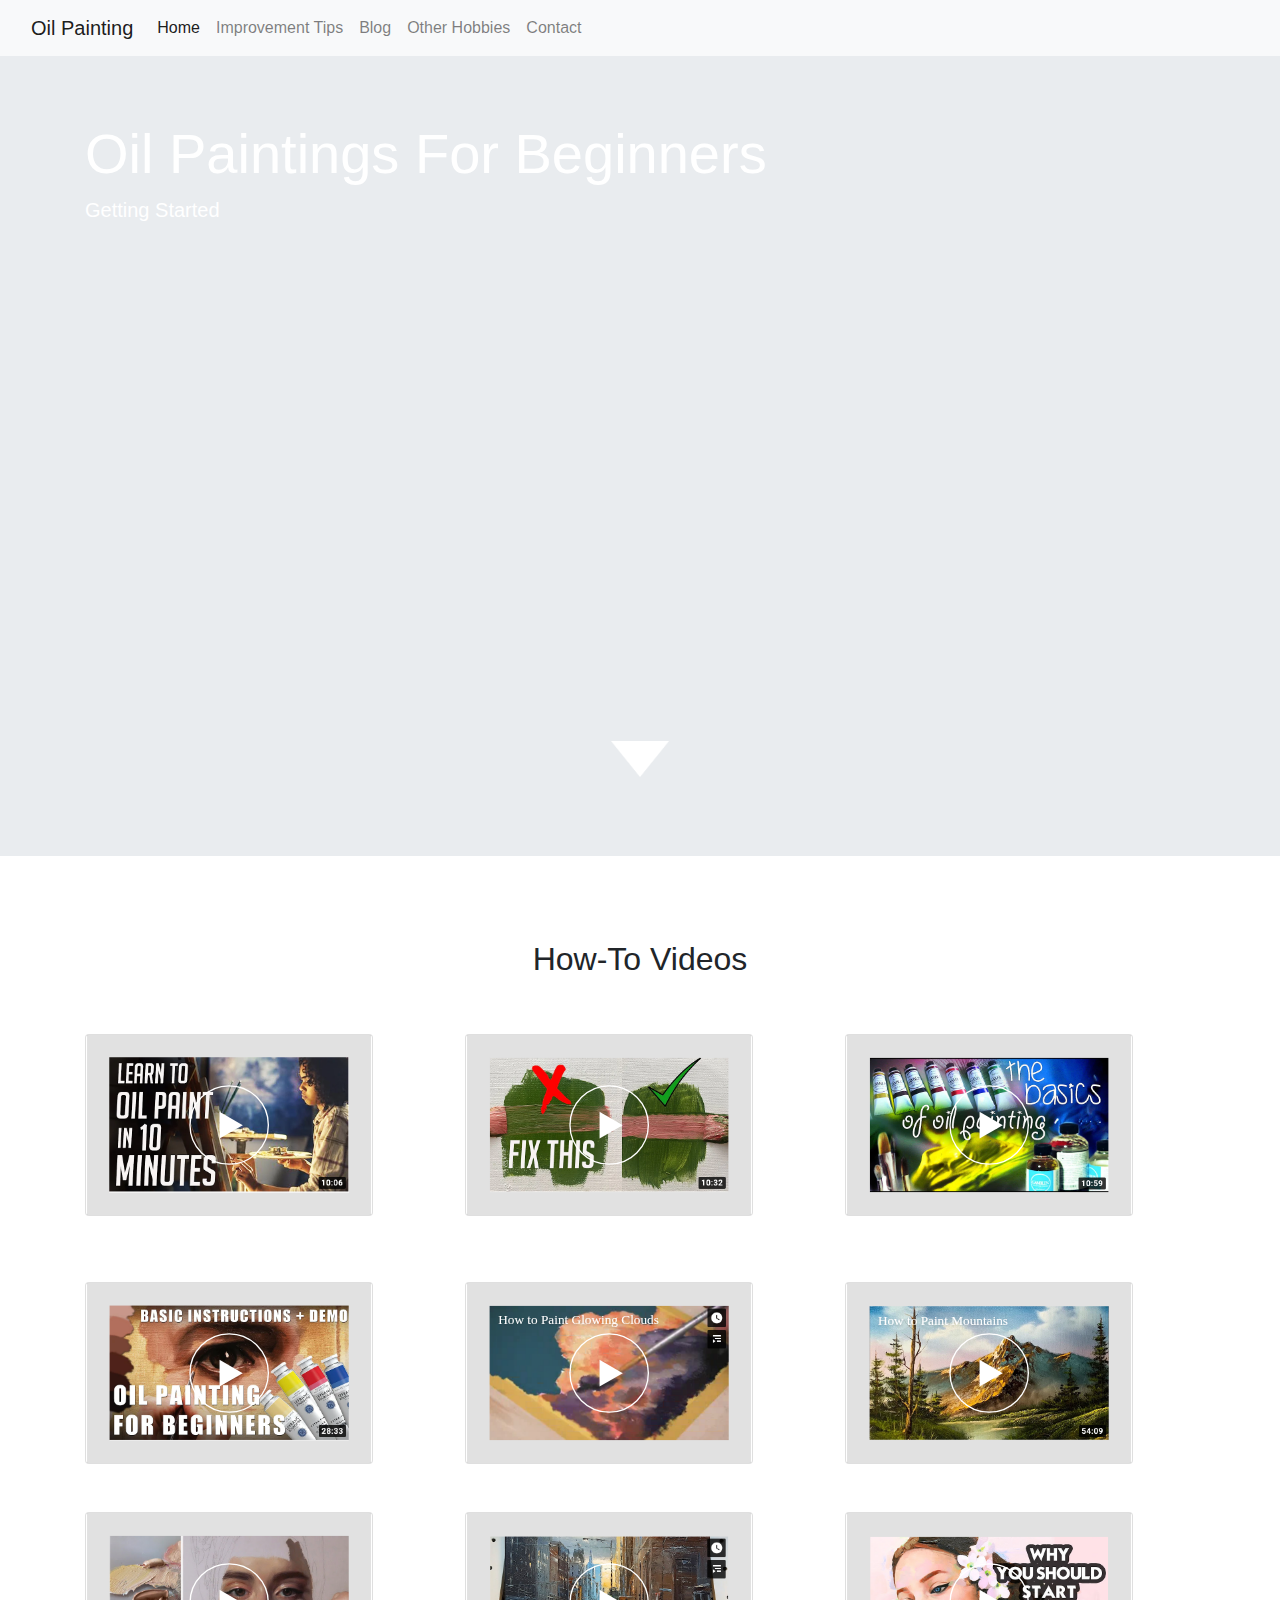
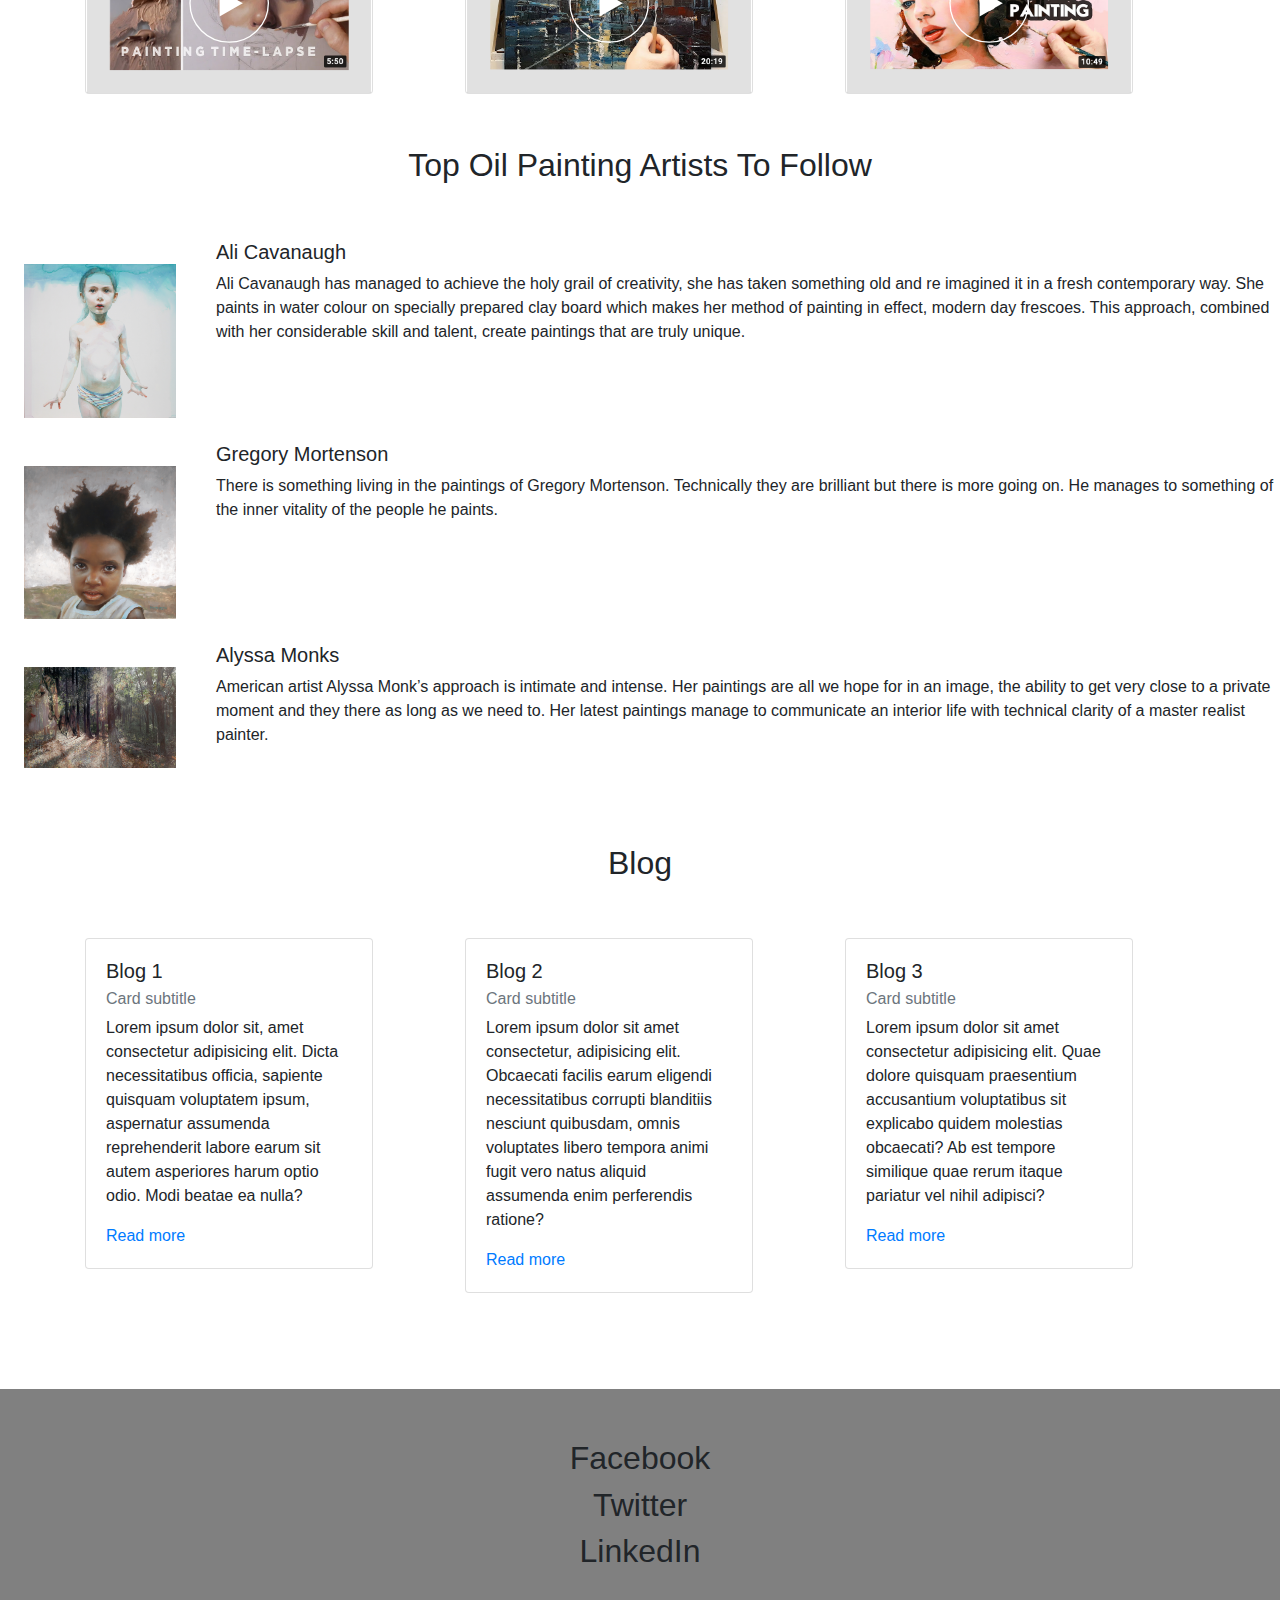
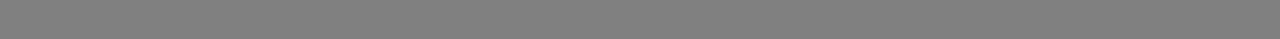
==== commit 5521c1f0: "Update" ====
--- a/index.html
+++ b/index.html
@@ -130,17 +130,17 @@
         <div class="row">
           <div class="col-sm">
             <div class="card" style="width: 18rem;">
-                <img src="./video7.svg" alt="video7" height="180px">
-              </div>
-          </div>
-          <div class="col-sm">
-            <div class="card" style="width: 18rem;">
-                <img src="./video8.svg" alt="video8" height="180px">
-              </div>
-          </div>
-          <div class="col-sm">
-            <div class="card" style="width: 18rem;">
-                <img src="./video9.svg" alt="video9" height="180px">
+                <img src="./hello.svg" alt="video7" height="180px">
+              </div>
+          </div>
+          <div class="col-sm">
+            <div class="card" style="width: 18rem;">
+                <img src="./climb.svg" alt="video8" height="180px">
+              </div>
+          </div>
+          <div class="col-sm">
+            <div class="card" style="width: 18rem;">
+                <img src="./code.svg" alt="video9" height="180px">
               </div>
           </div>
         </div>
